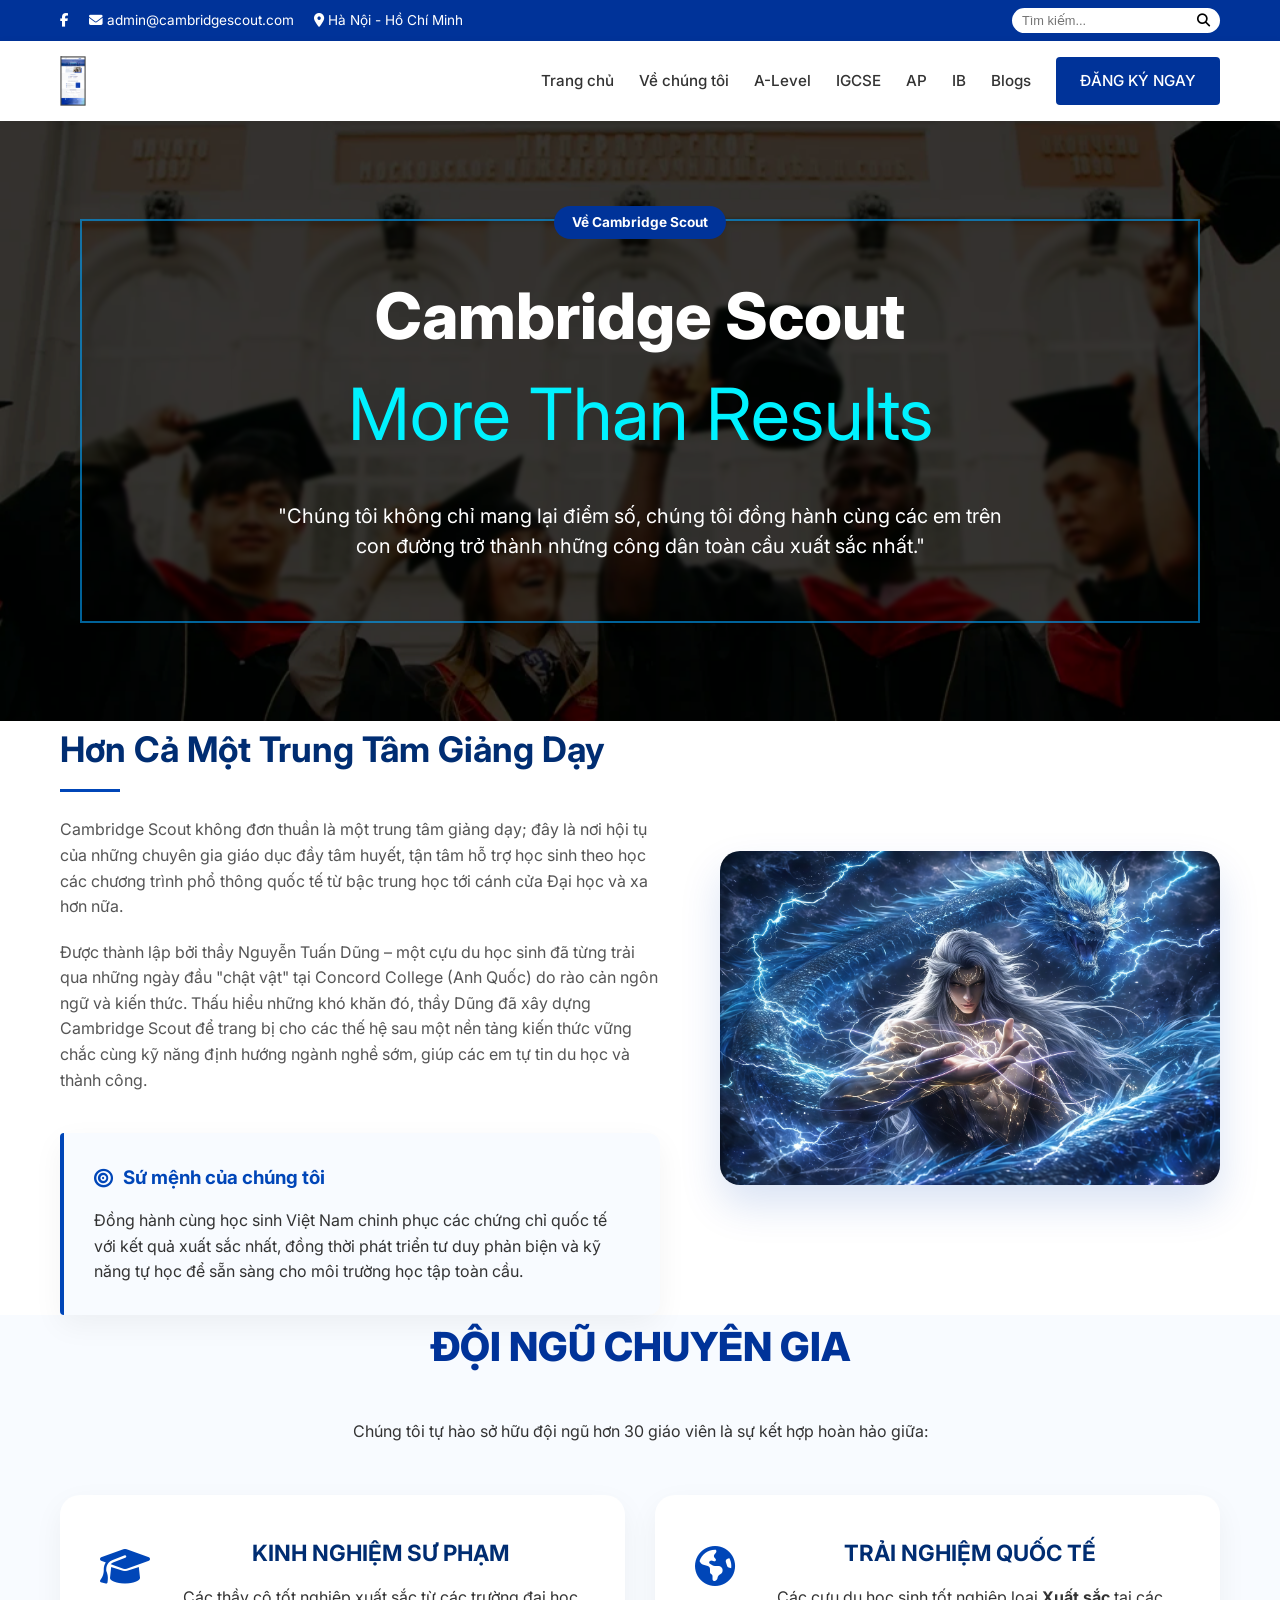
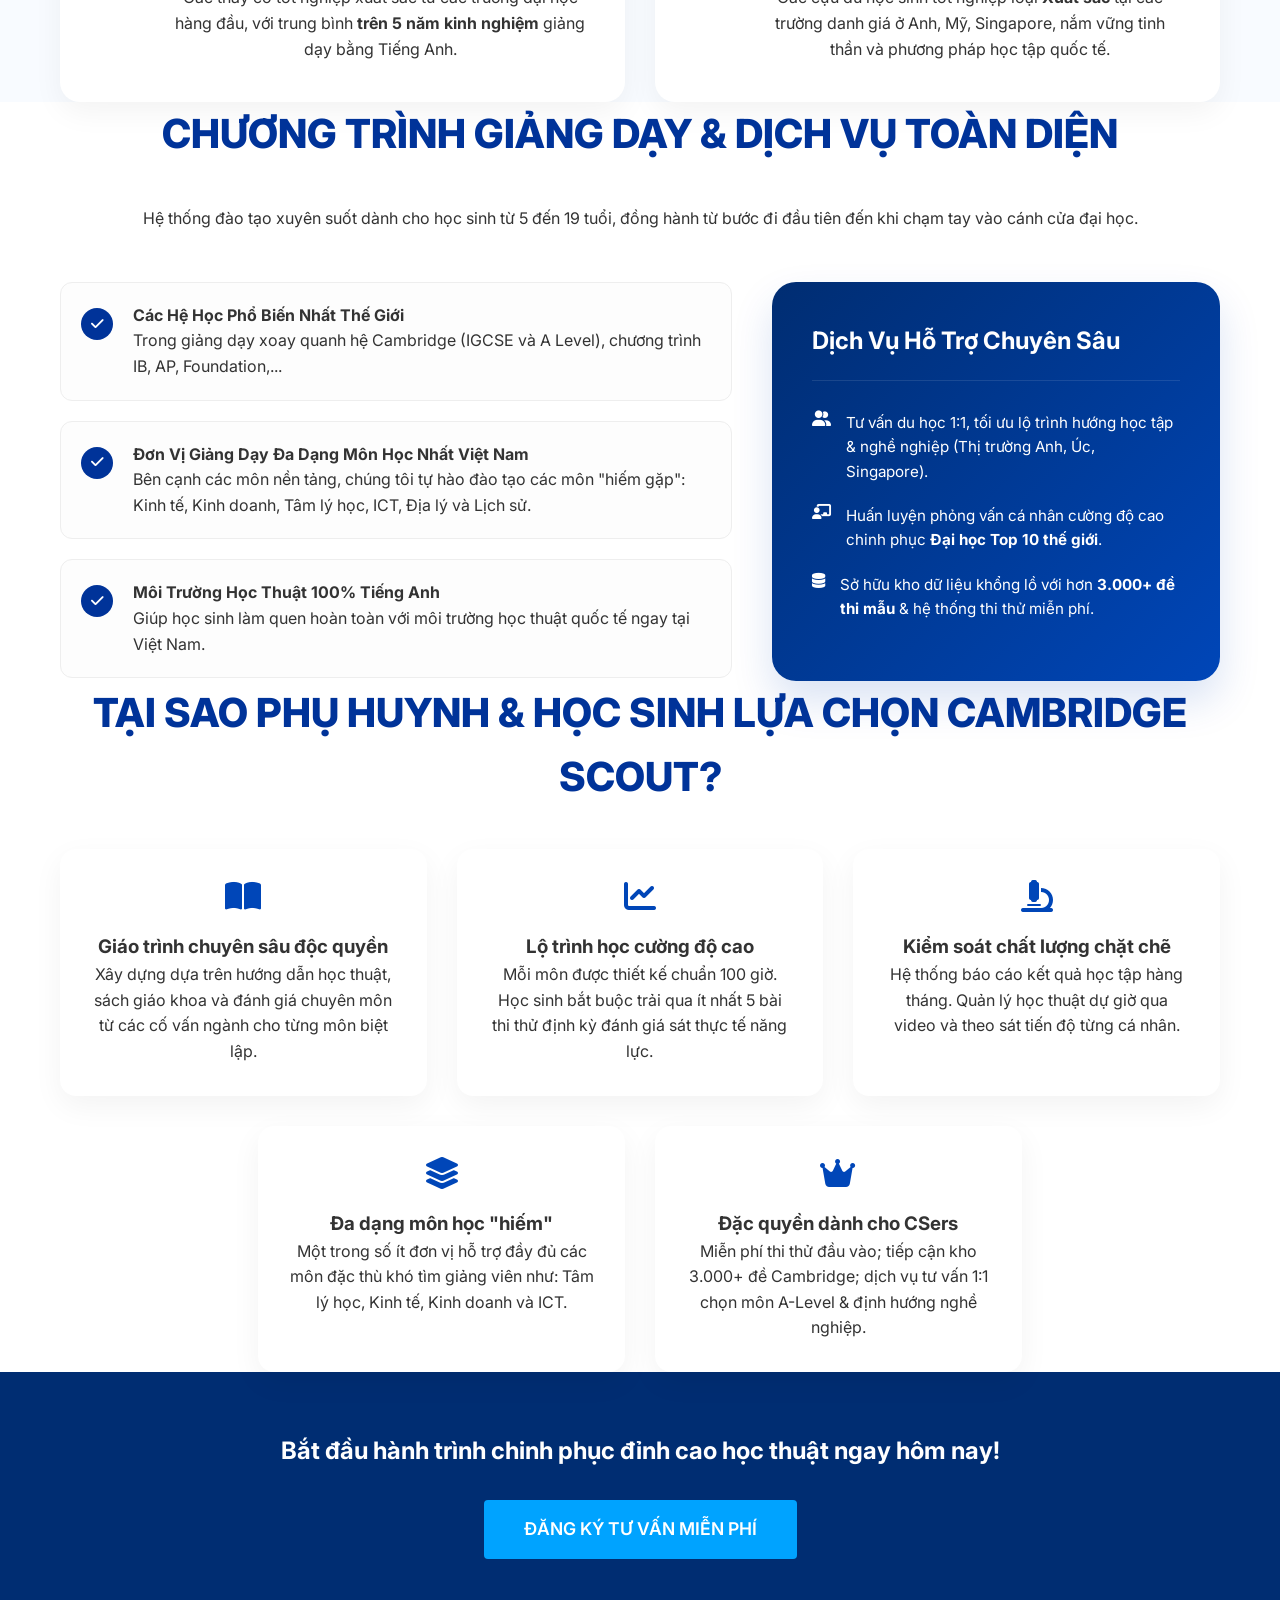
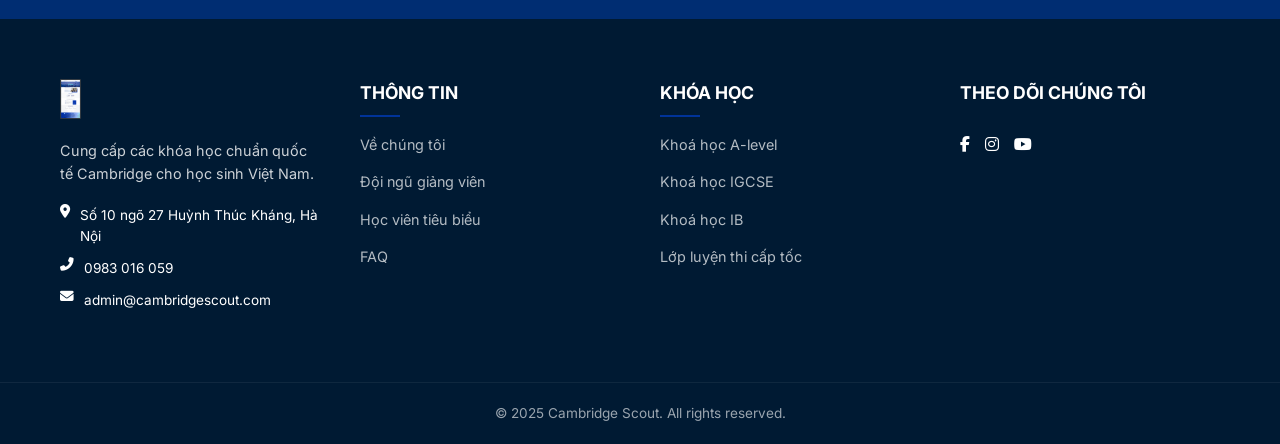
==== about.html @ cf39996e "first commit" ====
<!DOCTYPE html>
<html lang="vi">

<head>
    <meta charset="UTF-8">
    <meta name="viewport" content="width=device-width, initial-scale=1.0">
    <title>Về Cambridge Scout - More Than Results</title>
    <meta name="description"
        content="Khám phá sứ mệnh và đội ngũ chuyên gia tại Cambridge Scout - Trung tâm đào tạo chứng chỉ quốc tế hàng đầu.">
    <!-- Google Fonts: Inter -->
    <link rel="preconnect" href="https://fonts.googleapis.com">
    <link rel="preconnect" href="https://fonts.gstatic.com" crossorigin>
    <link href="https://fonts.googleapis.com/css2?family=Inter:wght@300;400;500;600;700;800&display=swap"
        rel="stylesheet">
    <!-- Font Awesome for Icons -->
    <link rel="stylesheet" href="https://cdnjs.cloudflare.com/ajax/libs/font-awesome/6.4.0/css/all.min.css">
    <!-- Base Styles (Consolidated) -->
    <link rel="stylesheet" href="style.css">
</head>

<body class="about-page">

    <!-- Header Section (Consistent with index.html) -->
    <header class="main-header">
        <div class="top-bar">
            <div class="container flex-between">
                <div class="top-info">
                    <a href="https://facebook.com" class="social-icon"><i class="fab fa-facebook-f"></i></a>
                    <a href="mailto:admin@cambridgescout.com" class="contact-info">
                        <i class="fas fa-envelope"></i> admin@cambridgescout.com
                    </a>
                    <span class="location">
                        <i class="fas fa-map-marker-alt"></i> Hà Nội - Hồ Chí Minh
                    </span>
                </div>
                <div class="top-search">
                    <input type="text" placeholder="Tìm kiếm...">
                    <button type="submit"><i class="fas fa-search"></i></button>
                </div>
            </div>
        </div>
        <nav class="navbar">
            <div class="container flex-between">
                <div class="logo">
                    <a href="index.html">
                        <img src="assets/images/Về Cambridge Scout.png" alt="Cambridge Scout Logo" class="brand-logo">
                    </a>
                </div>

                <div class="menu-toggle" id="mobile-menu">
                    <span class="bar"></span>
                    <span class="bar"></span>
                    <span class="bar"></span>
                </div>

                <ul class="nav-links">
                    <li><a href="index.html">Trang chủ</a></li>
                    <li><a href="ve-cambridge-scout.html" class="active">Về chúng tôi</a></li>
                    <li><a href="index.html#a-level">A-Level</a></li>
                    <li><a href="index.html#igcse">IGCSE</a></li>
                    <li><a href="index.html#ap">AP</a></li>
                    <li><a href="index.html#ib">IB</a></li>
                    <li><a href="index.html#blogs">Blogs</a></li>
                    <li class="btn-nav"><a href="#" class="btn-primary">ĐĂNG KÝ NGAY</a></li>
                </ul>
            </div>
        </nav>
    </header>

    <main>
        <!-- Hero Section -->
        <section class="about-hero">
            <div class="hero-inner">
                <div class="hero-content-box">
                    <span class="badge-vcs">Về Cambridge Scout</span>
                    <h1>Cambridge Scout</h1>
                    <span class="title-more">More Than Results</span>
                    <p class="hero-quote">"Chúng tôi không chỉ mang lại điểm số, chúng tôi đồng hành cùng các em trên
                        con đường trở thành những công dân toàn cầu xuất sắc nhất."</p>
                </div>
            </div>
        </section>

        <!-- Introduction Section -->
        <section class="intro-section">
            <div class="container">
                <div class="intro-grid">
                    <div class="intro-content">
                        <h2>Hơn Cả Một Trung Tâm Giảng Dạy</h2>
                        <div class="intro-text">
                            <p>Cambridge Scout không đơn thuần là một trung tâm giảng dạy; đây là nơi hội tụ của những
                                chuyên gia giáo dục đầy tâm huyết, tận tâm hỗ trợ học sinh theo học các chương trình phổ
                                thông quốc tế từ bậc trung học tới cánh cửa Đại học và xa hơn nữa.</p>
                            <p>Được thành lập bởi thầy Nguyễn Tuấn Dũng – một cựu du học sinh đã từng trải qua những
                                ngày đầu "chật vật" tại Concord College (Anh Quốc) do rào cản ngôn ngữ và kiến thức.
                                Thấu hiểu những khó khăn đó, thầy Dũng đã xây dựng Cambridge Scout để trang bị cho các
                                thế hệ sau một nền tảng kiến thức vững chắc cùng kỹ năng định hướng ngành nghề sớm, giúp
                                các em tự tin du học và thành công.</p>
                        </div>
                        <div class="mission-box">
                            <h3><i class="fas fa-bullseye"></i> Sứ mệnh của chúng tôi</h3>
                            <p>Đồng hành cùng học sinh Việt Nam chinh phục các chứng chỉ quốc tế với kết quả xuất sắc
                                nhất, đồng thời phát triển tư duy phản biện và kỹ năng tự học để sẵn sàng cho môi trường
                                học tập toàn cầu.</p>
                        </div>
                    </div>
                    <div class="intro-image">
                        <img src="assets/images/Vương Lâm new.jpg" alt="Học tập tại Cambridge Scout">
                    </div>
                </div>
            </div>
        </section>

        <!-- Expert Team Section -->
        <section class="expert-section">
            <div class="container text-center">
                <h2 class="section-title">Đội Ngũ Chuyên Gia</h2>
                <p>Chúng tôi tự hào sở hữu đội ngũ hơn 30 giáo viên là sự kết hợp hoàn hảo giữa:</p>

                <div class="expert-grid">
                    <div class="expert-card">
                        <div class="expert-icon"><i class="fas fa-graduation-cap"></i></div>
                        <div class="expert-info">
                            <h3>KINH NGHIỆM SƯ PHẠM</h3>
                            <p>Các thầy cô tốt nghiệp xuất sắc từ các trường đại học hàng đầu, với trung bình
                                <strong>trên 5 năm kinh nghiệm</strong> giảng dạy bằng Tiếng Anh.
                            </p>
                        </div>
                    </div>
                    <div class="expert-card">
                        <div class="expert-icon"><i class="fas fa-globe-americas"></i></div>
                        <div class="expert-info">
                            <h3>TRẢI NGHIỆM QUỐC TẾ</h3>
                            <p>Các cựu du học sinh tốt nghiệp loại <strong>Xuất sắc</strong> tại các trường danh giá ở
                                Anh, Mỹ, Singapore, nắm vững tinh thần và phương pháp học tập quốc tế.</p>
                        </div>
                    </div>
                </div>
            </div>
        </section>

        <!-- Curriculum Section -->
        <section class="curriculum-section">
            <div class="container">
                <h2 class="section-title">Chương Trình Giảng Dạy & Dịch Vụ Toàn Diện</h2>
                <p class="text-center" style="margin-bottom: 50px;">Hệ thống đào tạo xuyên suốt dành cho học sinh từ 5
                    đến 19 tuổi, đồng hành từ bước đi đầu tiên đến khi chạm tay vào cánh cửa đại học.</p>

                <div class="curriculum-grid">
                    <div class="service-list">
                        <div class="service-item">
                            <div class="check-icon"><i class="fas fa-check"></i></div>
                            <div class="service-text">
                                <strong>Các Hệ Học Phổ Biến Nhất Thế Giới</strong>
                                <p>Trong giảng dạy xoay quanh hệ Cambridge (IGCSE và A Level), chương trình IB, AP,
                                    Foundation,...</p>
                            </div>
                        </div>
                        <div class="service-item">
                            <div class="check-icon"><i class="fas fa-check"></i></div>
                            <div class="service-text">
                                <strong>Đơn Vị Giảng Dạy Đa Dạng Môn Học Nhất Việt Nam</strong>
                                <p>Bên cạnh các môn nền tảng, chúng tôi tự hào đào tạo các môn "hiếm gặp": Kinh tế, Kinh
                                    doanh, Tâm lý học, ICT, Địa lý và Lịch sử.</p>
                            </div>
                        </div>
                        <div class="service-item">
                            <div class="check-icon"><i class="fas fa-check"></i></div>
                            <div class="service-text">
                                <strong>Môi Trường Học Thuật 100% Tiếng Anh</strong>
                                <p>Giúp học sinh làm quen hoàn toàn với môi trường học thuật quốc tế ngay tại Việt Nam.
                                </p>
                            </div>
                        </div>
                    </div>

                    <div class="support-blue-card">
                        <h3>Dịch Vụ Hỗ Trợ Chuyên Sâu</h3>
                        <div class="support-bullet">
                            <i class="fas fa-user-friends"></i>
                            <p>Tư vấn du học 1:1, tối ưu lộ trình hướng học tập & nghề nghiệp (Thị trường Anh, Úc,
                                Singapore).</p>
                        </div>
                        <div class="support-bullet">
                            <i class="fas fa-chalkboard-teacher"></i>
                            <p>Huấn luyện phỏng vấn cá nhân cường độ cao chinh phục <strong>Đại học Top 10 thế
                                    giới</strong>.</p>
                        </div>
                        <div class="support-bullet">
                            <i class="fas fa-database"></i>
                            <p>Sở hữu kho dữ liệu khổng lồ với hơn <strong>3.000+ đề thi mẫu</strong> & hệ thống thi thử
                                miễn phí.</p>
                        </div>
                    </div>
                </div>
            </div>
        </section>

        <!-- Why Choose Us Section -->
        <section class="why-us-section" style="background: #fff;">
            <div class="container">
                <h2 class="section-title">Tại Sao Phụ Huynh & Học Sinh Lựa Chọn Cambridge Scout?</h2>

                <div class="why-container">
                    <div class="why-row why-row-1">
                        <div class="why-card">
                            <i class="fas fa-book-open"></i>
                            <h3>Giáo trình chuyên sâu độc quyền</h3>
                            <p>Xây dựng dựa trên hướng dẫn học thuật, sách giáo khoa và đánh giá chuyên môn từ các cố
                                vấn ngành cho từng môn biệt lập.</p>
                        </div>
                        <div class="why-card">
                            <i class="fas fa-chart-line"></i>
                            <h3>Lộ trình học cường độ cao</h3>
                            <p>Mỗi môn được thiết kế chuẩn 100 giờ. Học sinh bắt buộc trải qua ít nhất 5 bài thi thử
                                định kỳ đánh giá sát thực tế năng lực.</p>
                        </div>
                        <div class="why-card">
                            <i class="fas fa-microscope"></i>
                            <h3>Kiểm soát chất lượng chặt chẽ</h3>
                            <p>Hệ thống báo cáo kết quả học tập hàng tháng. Quản lý học thuật dự giờ qua video và theo
                                sát tiến độ từng cá nhân.</p>
                        </div>
                    </div>
                    <div class="why-row why-row-2">
                        <div class="why-card">
                            <i class="fas fa-layer-group"></i>
                            <h3>Đa dạng môn học "hiếm"</h3>
                            <p>Một trong số ít đơn vị hỗ trợ đầy đủ các môn đặc thù khó tìm giảng viên như: Tâm lý học,
                                Kinh tế, Kinh doanh và ICT.</p>
                        </div>
                        <div class="why-card">
                            <i class="fas fa-crown"></i>
                            <h3>Đặc quyền dành cho CSers</h3>
                            <p>Miễn phí thi thử đầu vào; tiếp cận kho 3.000+ đề Cambridge; dịch vụ tư vấn 1:1 chọn môn
                                A-Level & định hướng nghề nghiệp.</p>
                        </div>
                    </div>
                </div>
            </div>
        </section>

        <!-- CTA Section -->
        <section class="cta-section" style="background: var(--dark-navy); color: #fff; padding: 60px 0;">
            <div class="container text-center">
                <h2>Bắt đầu hành trình chinh phục đỉnh cao học thuật ngay hôm nay!</h2>
                <a href="#" class="btn-primary"
                    style="margin-top: 30px; padding: 15px 40px; font-size: 1.1rem; background: var(--accent-blue);">ĐĂNG
                    KÝ TƯ VẤN MIỄN PHÍ</a>
            </div>
        </section>

    </main>

    <!-- Footer (Consistent with index.html) -->
    <footer class="main-footer">
        <div class="container grid-4 footer-content">
            <div class="footer-brand">
                <img src="assets/images/Về Cambridge Scout.png" alt="Brand Logo" class="footer-logo">
                <p>Cung cấp các khóa học chuẩn quốc tế Cambridge cho học sinh Việt Nam.</p>
                <ul class="contact-list">
                    <li><i class="fas fa-map-marker-alt"></i> Số 10 ngõ 27 Huỳnh Thúc Kháng, Hà Nội</li>
                    <li><i class="fas fa-phone-alt"></i> 0983 016 059</li>
                    <li><i class="fas fa-envelope"></i> admin@cambridgescout.com</li>
                </ul>
            </div>
            <div class="footer-links">
                <h3>THÔNG TIN</h3>
                <ul>
                    <li><a href="ve-cambridge-scout.html">Về chúng tôi</a></li>
                    <li><a href="#">Đội ngũ giảng viên</a></li>
                    <li><a href="#">Học viên tiêu biểu</a></li>
                    <li><a href="#">FAQ</a></li>
                </ul>
            </div>
            <div class="footer-links">
                <h3>KHÓA HỌC</h3>
                <ul>
                    <li><a href="#">Khoá học A-level</a></li>
                    <li><a href="#">Khoá học IGCSE</a></li>
                    <li><a href="#">Khoá học IB</a></li>
                    <li><a href="#">Lớp luyện thi cấp tốc</a></li>
                </ul>
            </div>
            <div class="footer-social">
                <h3>THEO DÕI CHÚNG TÔI</h3>
                <div class="social-links">
                    <a href="#"><i class="fab fa-facebook-f"></i></a>
                    <a href="#"><i class="fab fa-instagram"></i></a>
                    <a href="#"><i class="fab fa-youtube"></i></a>
                </div>
            </div>
        </div>
        <div class="footer-bottom text-center">
            <p>&copy; 2025 Cambridge Scout. All rights reserved.</p>
        </div>
    </footer>

    <script src="script.js"></script>
</body>

</html>
---- style.css ----
/* CSS Variables */
:root {
    --primary-navy: #003399;
    --secondary-blue: #0056b3;
    --accent-blue: #00a3ff;
    --dark-navy: #002d72;
    --light-blue: #eef5ff;
    --bg-light: #f8fbff;
    --white: #ffffff;
    --text-dark: #333333;
    --text-main: #333333;
    --text-muted: #666666;
    --border-color: #dddddd;
    --transition-speed: 0.3s;
    --container-width: 1200px;
    --shadow-soft: 0 10px 30px rgba(0, 0, 0, 0.05);
    --shadow-strong: 0 20px 40px rgba(0, 70, 184, 0.15);
    --primary-blue: #0046b8;
}

/* Global Reset */
* {
    margin: 0;
    padding: 0;
    box-sizing: border-box;
}

body {
    font-family: 'Inter', sans-serif;
    color: var(--text-dark);
    line-height: 1.6;
    overflow-x: hidden;
}

img {
    max-width: 100%;
    display: block;
    object-fit: cover;
}

a {
    text-decoration: none;
    color: inherit;
    transition: color var(--transition-speed);
}

ul {
    list-style: none;
}

.container {
    max-width: var(--container-width);
    margin: 0 auto;
    padding: 0 20px;
}

.flex-between {
    display: flex;
    justify-content: space-between;
    align-items: center;
}

.text-center {
    text-align: center;
}

.section-padding {
    padding: 80px 0;
}

.section-title {
    font-size: 2.5rem;
    font-weight: 800;
    color: var(--primary-navy);
    margin-bottom: 40px;
    text-align: center;
    text-transform: uppercase;
}

/* Buttons */
.btn-primary {
    background: var(--primary-navy);
    color: var(--white);
    padding: 12px 24px;
    border-radius: 4px;
    font-weight: 600;
    display: inline-block;
    transition: background var(--transition-speed), transform 0.2s;
}

.btn-primary:hover {
    background: var(--secondary-blue);
    transform: translateY(-2px);
}

.btn-outline {
    border: 2px solid var(--primary-navy);
    color: var(--primary-navy);
    padding: 10px 20px;
    border-radius: 4px;
    font-weight: 600;
    display: inline-block;
    transition: all var(--transition-speed);
}

.btn-outline:hover {
    background: var(--primary-navy);
    color: var(--white);
}

/* Header & Nav */
.top-bar {
    background: var(--primary-navy);
    color: var(--white);
    padding: 8px 0;
    font-size: 0.85rem;
}

.top-info {
    display: flex;
    gap: 20px;
    align-items: center;
}

.top-info img {
    margin-right: 5px;
}

.top-search {
    position: relative;
    display: flex;
    align-items: center;
}

.top-search input {
    padding: 5px 30px 5px 10px;
    border-radius: 15px;
    border: none;
    font-size: 0.8rem;
}

.top-search button {
    position: absolute;
    right: 10px;
    background: none;
    border: none;
    cursor: pointer;
}

.navbar {
    padding: 15px 0;
    background: var(--white);
    box-shadow: 0 2px 10px rgba(0, 0, 0, 0.05);
    position: sticky;
    top: 0;
    z-index: 1000;
}

.brand-logo {
    height: 50px;
    width: auto;
}

.nav-links {
    display: flex;
    gap: 25px;
    align-items: center;
}

.nav-links a {
    font-weight: 500;
    font-size: 0.95rem;
}

.nav-links a:hover {
    color: var(--primary-navy);
}

/* Mobile Menu Toggle */
.menu-toggle {
    display: none;
    cursor: pointer;
}

.bar {
    display: block;
    width: 25px;
    height: 3px;
    margin: 5px auto;
    transition: all 0.3s ease-in-out;
    background: var(--primary-navy);
}

/* Hero Section */
.hero-section {
    position: relative;
    background: #f0f0f0;
}

.hero-full-img {
    width: 100%;
    height: auto;
    max-height: 600px;
    object-position: center;
}

/* Stats Section */
.stats-section {
    background: var(--white);
    padding: 40px 0;
    box-shadow: 0 4px 20px rgba(0, 0, 0, 0.05);
}

.grid-6 {
    display: grid;
    grid-template-columns: repeat(6, 1fr);
    gap: 20px;
    text-align: center;
}

.stat-item h3 {
    font-size: 2rem;
    color: var(--primary-navy);
    font-weight: 800;
}

.stat-item p {
    font-size: 0.85rem;
    color: var(--text-muted);
}

/* Course Cards */
.grid-5 {
    display: grid;
    grid-template-columns: repeat(5, 1fr);
    gap: 20px;
}

.course-card {
    border-radius: 12px;
    overflow: hidden;
    transition: transform var(--transition-speed);
}

.course-card:hover {
    transform: scale(1.05);
}

/* Support Banner */
.support-banner {
    background: linear-gradient(135deg, var(--primary-navy), var(--secondary-blue));
    color: var(--white);
    padding: 60px 0;
}

.support-banner h2 {
    font-size: 1.8rem;
    margin-bottom: 40px;
    line-height: 1.4;
}

.grid-3 {
    display: grid;
    grid-template-columns: repeat(3, 1fr);
    gap: 30px;
}

.support-card {
    background: rgba(255, 255, 255, 0.1);
    padding: 30px;
    border-radius: 12px;
    backdrop-filter: blur(10px);
    border: 1px solid rgba(255, 255, 255, 0.2);
}

.support-card h3 {
    margin-bottom: 20px;
    font-size: 1.4rem;
}

.support-card .btn-outline {
    border-color: var(--white);
    color: var(--white);
    margin-top: 20px;
}

.support-card .btn-outline:hover {
    background: var(--white);
    color: var(--primary-navy);
}

/* Teachers & Success Stories Grid (Carousel Simulation) */
.grid-carousel {
    display: grid;
    grid-template-columns: repeat(auto-fill, minmax(250px, 1fr));
    gap: 20px;
}

.teacher-item img,
.success-item img {
    border-radius: 15px;
    width: 100%;
}

/* Contact Section */
.contact-section {
    background: url('assets/images/Background.png') center/cover;
    padding: 80px 0;
    position: relative;
}

.flex-contact {
    display: flex;
    justify-content: space-between;
    align-items: center;
    gap: 50px;
}

.contact-text {
    flex: 1;
    color: var(--white);
}

.contact-text h2 {
    font-size: 3rem;
    font-weight: 800;
    line-height: 1.1;
    margin-bottom: 20px;
}

.contact-form-container {
    flex: 1;
    max-width: 500px;
    background: var(--white);
    padding: 40px;
    border-radius: 15px;
    box-shadow: 0 10px 30px rgba(0, 0, 0, 0.1);
}

.form-group {
    margin-bottom: 15px;
}

.form-group label {
    display: block;
    font-weight: 600;
    margin-bottom: 5px;
    font-size: 0.9rem;
}

.form-group input,
.form-group textarea {
    width: 100%;
    padding: 10px;
    border: 1px solid var(--border-color);
    border-radius: 4px;
    font-family: inherit;
}

.btn-submit {
    width: 100%;
    padding: 15px;
    background: var(--primary-navy);
    color: var(--white);
    border: none;
    border-radius: 4px;
    font-weight: 700;
    cursor: pointer;
    transition: background var(--transition-speed);
}

.btn-submit:hover {
    background: var(--secondary-blue);
}

/* Footer */
.main-footer {
    background: #001a33;
    color: var(--white);
    padding: 60px 0 20px;
}

.grid-4 {
    display: grid;
    grid-template-columns: repeat(4, 1fr);
    gap: 40px;
}

.footer-logo {
    height: 40px;
    margin-bottom: 20px;
}

.footer-brand p {
    font-size: 0.9rem;
    margin-bottom: 20px;
    opacity: 0.8;
}

.contact-list li {
    font-size: 0.85rem;
    margin-bottom: 10px;
    display: flex;
    align-items: flex-start;
    gap: 10px;
}

.footer-links h3,
.footer-social h3 {
    font-size: 1.1rem;
    margin-bottom: 25px;
    position: relative;
}

.footer-links h3::after {
    content: '';
    position: absolute;
    bottom: -10px;
    left: 0;
    width: 40px;
    height: 2px;
    background: var(--primary-navy);
}

.footer-links li {
    margin-bottom: 12px;
}

.footer-links a {
    font-size: 0.9rem;
    opacity: 0.7;
}

.footer-links a:hover {
    opacity: 1;
    color: var(--secondary-blue);
}

.social-links {
    display: flex;
    gap: 15px;
}

.footer-bottom {
    margin-top: 60px;
    padding-top: 20px;
    border-top: 1px solid rgba(255, 255, 255, 0.1);
    font-size: 0.85rem;
    opacity: 0.6;
}

/* RESPONSIVE RULES */

/* Tablet (< 992px) */
@media (max-width: 991px) {
    .container {
        padding: 0 30px;
    }

    .grid-6 {
        grid-template-columns: repeat(3, 1fr);
    }

    .grid-5 {
        grid-template-columns: repeat(2, 1fr);
    }

    .grid-4 {
        grid-template-columns: repeat(2, 1fr);
    }

    .grid-3 {
        grid-template-columns: repeat(2, 1fr);
    }
}

/* Mobile (< 768px) */
@media (max-width: 767px) {
    .section-padding {
        padding: 50px 0;
    }

    .section-title {
        font-size: 2rem;
        /* reduced roughly 20% from 2.5rem */
    }

    .navbar .container {
        position: relative;
    }

    .nav-links {
        position: absolute;
        top: 100%;
        left: -100%;
        width: 100%;
        background: var(--white);
        flex-direction: column;
        gap: 20px;
        padding: 30px;
        transition: left 0.3s ease-in-out;
        box-shadow: 0 10px 10px rgba(0, 0, 0, 0.1);
        text-align: center;
    }

    .nav-links.active {
        left: 0;
    }

    .menu-toggle {
        display: block;
    }

    .menu-toggle.active .bar:nth-child(2) {
        opacity: 0;
    }

    .menu-toggle.active .bar:nth-child(1) {
        transform: translateY(8px) rotate(45deg);
    }

    .menu-toggle.active .bar:nth-child(3) {
        transform: translateY(-8px) rotate(-45deg);
    }

    .grid-6,
    .grid-5,
    .grid-4,
    .grid-3,
    .grid-carousel {
        grid-template-columns: 1fr;
    }

    .flex-contact {
        flex-direction: column;
        text-align: center;
    }

    .contact-text h2 {
        font-size: 2.4rem;
        /* reduced 20% */
    }

    .btn-primary,
    .btn-outline,
    .btn-submit {
        display: block;
        width: 100%;
        text-align: center;
    }

    .top-info span {
        display: none;
        /* Hide location on very small mobile for space */
    }
}

/* Hero Section Rebuild */
.about-hero {
    position: relative;
    height: 600px;
    display: flex;
    align-items: center;
    justify-content: center;
    text-align: center;
    color: var(--white);
    background: url('assets/images/Background.png') center/cover no-repeat;
    /* Fallback */
}

/* We will use Về Cambridge Scout as the background but with better overlay */
.about-hero::before {
    content: '';
    position: absolute;
    top: 0;
    left: 0;
    width: 100%;
    height: 100%;
    background: url('assets/images/Background.png') center/cover;
    filter: brightness(0.6) saturate(1.2);
    z-index: 0;
}

.hero-inner {
    position: relative;
    z-index: 2;
    max-width: 1200px;
    padding: 0 40px;
    width: 100%;
}

.hero-content-box {
    border: 2px solid rgba(0, 163, 255, 0.6);
    padding: 60px 40px;
    position: relative;
    backdrop-filter: blur(2px);
}

.badge-vcs {
    background: #003399;
    padding: 6px 18px;
    border-radius: 20px;
    font-size: 0.85rem;
    font-weight: 700;
    text-transform: none;
    margin-bottom: 25px;
    display: inline-block;
    position: absolute;
    top: -15px;
    left: 50%;
    transform: translateX(-50%);
    color: #fff;
}

.hero-inner h1 {
    font-size: 4rem;
    font-weight: 800;
    line-height: 1.1;
    margin-bottom: 5px;
    text-transform: none;
}

.title-more {
    font-size: 4.5rem;
    color: #00f2ff;
    /* Neon Cyan */
    text-transform: none;
    display: block;
    margin-bottom: 30px;
}

.hero-quote {
    font-size: 1.25rem;
    max-width: 750px;
    margin: 0 auto;
    line-height: 1.5;
}

/* Intro Section */
.intro-section {
    background: var(--white);
}

.intro-grid {
    display: grid;
    grid-template-columns: 1.2fr 1fr;
    gap: 60px;
    align-items: center;
}

.intro-content h2 {
    font-size: 2.2rem;
    color: var(--dark-navy);
    margin-bottom: 25px;
    position: relative;
    padding-bottom: 15px;
}

.intro-content h2::after {
    content: '';
    position: absolute;
    bottom: 0;
    left: 0;
    width: 60px;
    height: 3px;
    background: var(--primary-blue);
}

.intro-text p {
    margin-bottom: 20px;
    color: #555;
}

.mission-box {
    background: var(--bg-light);
    border-left: 4px solid var(--primary-blue);
    padding: 30px;
    margin-top: 40px;
    border-radius: 4px 12px 12px 4px;
    box-shadow: var(--shadow-soft);
}

.mission-box h3 {
    display: flex;
    align-items: center;
    gap: 10px;
    color: var(--primary-blue);
    margin-bottom: 15px;
}

.intro-image {
    position: relative;
}

.intro-image img {
    border-radius: 20px;
    box-shadow: var(--shadow-strong);
    width: 100%;
}

.intro-image::after {
    content: '';
    position: absolute;
    bottom: -20px;
    right: -20px;
    width: 60%;
    height: 60%;
    background: var(--primary-blue);
    z-index: -1;
    border-radius: 20px;
    opacity: 0.1;
}

/* Expert Cards */
.expert-section {
    background: var(--bg-light);
}

.expert-grid {
    display: grid;
    grid-template-columns: 1fr 1fr;
    gap: 30px;
    margin-top: 50px;
}

.expert-card {
    background: var(--white);
    padding: 40px;
    border-radius: 20px;
    box-shadow: var(--shadow-soft);
    display: flex;
    gap: 25px;
    transition: transform 0.3s ease;
}

.expert-card:hover {
    transform: translateY(-10px);
}

.expert-icon {
    font-size: 2.5rem;
    color: var(--primary-blue);
}

.expert-info h3 {
    font-size: 1.4rem;
    color: var(--dark-navy);
    margin-bottom: 15px;
}

/* Curriculum Section */
.curriculum-grid {
    display: grid;
    grid-template-columns: 1.5fr 1fr;
    gap: 40px;
}

.service-list {
    display: flex;
    flex-direction: column;
    gap: 20px;
}

.service-item {
    display: flex;
    gap: 20px;
    background: #fdfdfd;
    padding: 20px;
    border-radius: 12px;
    border: 1px solid #eee;
    transition: all 0.3s ease;
}

.service-item:hover {
    background: var(--white);
    box-shadow: var(--shadow-soft);
    border-color: var(--primary-blue);
}

.check-icon {
    width: 32px;
    height: 32px;
    background: var(--primary-navy);
    color: var(--white);
    border-radius: 50%;
    display: flex;
    align-items: center;
    justify-content: center;
    flex-shrink: 0;
    font-size: 0.9rem;
    margin-top: 5px;
}

.support-blue-card {
    background: linear-gradient(135deg, var(--dark-navy), var(--primary-blue));
    color: var(--white);
    padding: 40px;
    border-radius: 24px;
    box-shadow: var(--shadow-strong);
}

.support-blue-card h3 {
    margin-bottom: 30px;
    font-size: 1.5rem;
    border-bottom: 1px solid rgba(255, 255, 255, 0.1);
    padding-bottom: 20px;
}

.support-bullet {
    display: flex;
    gap: 15px;
    margin-bottom: 20px;
    font-size: 0.95rem;
}

/* Why Choose Us Grid */
.why-grid {
    display: grid;
    grid-template-columns: repeat(3, 1fr);
    gap: 30px;
}

.why-card {
    background: var(--white);
    padding: 30px;
    border-radius: 16px;
    box-shadow: var(--shadow-soft);
    text-align: center;
    transition: border 0.3s;
    border: 1px solid transparent;
}

.why-card:hover {
    border-color: var(--accent-blue);
}

.why-card i {
    font-size: 2rem;
    color: var(--primary-blue);
    margin-bottom: 20px;
    display: block;
}

.why-card.wide {
    grid-column: span 1.5;
    /* Centering helper */
}

/* Helper for 3+2 grid */
.why-container {
    display: flex;
    flex-direction: column;
    gap: 30px;
}

.why-row {
    display: grid;
    gap: 30px;
}

.why-row-1 {
    grid-template-columns: repeat(3, 1fr);
}

.why-row-2 {
    display: flex;
    justify-content: center;
    gap: 30px;
}

.why-row-2 .why-card {
    flex: 0 1 calc(33.333% - 20px);
}

/* Animations */
@keyframes fadeInDown {
    from {
        opacity: 0;
        transform: translateY(-20px);
    }

    to {
        opacity: 1;
        transform: translateY(0);
    }
}

/* Mobile Adjustments */
@media (max-width: 900px) {

    .intro-grid,
    .expert-grid,
    .curriculum-grid,
    .why-row-1,
    .why-row-2 {
        grid-template-columns: 1fr !important;
        max-width: 100% !important;
    }

    .hero-inner h1 {
        font-size: 2.5rem;
    }
}
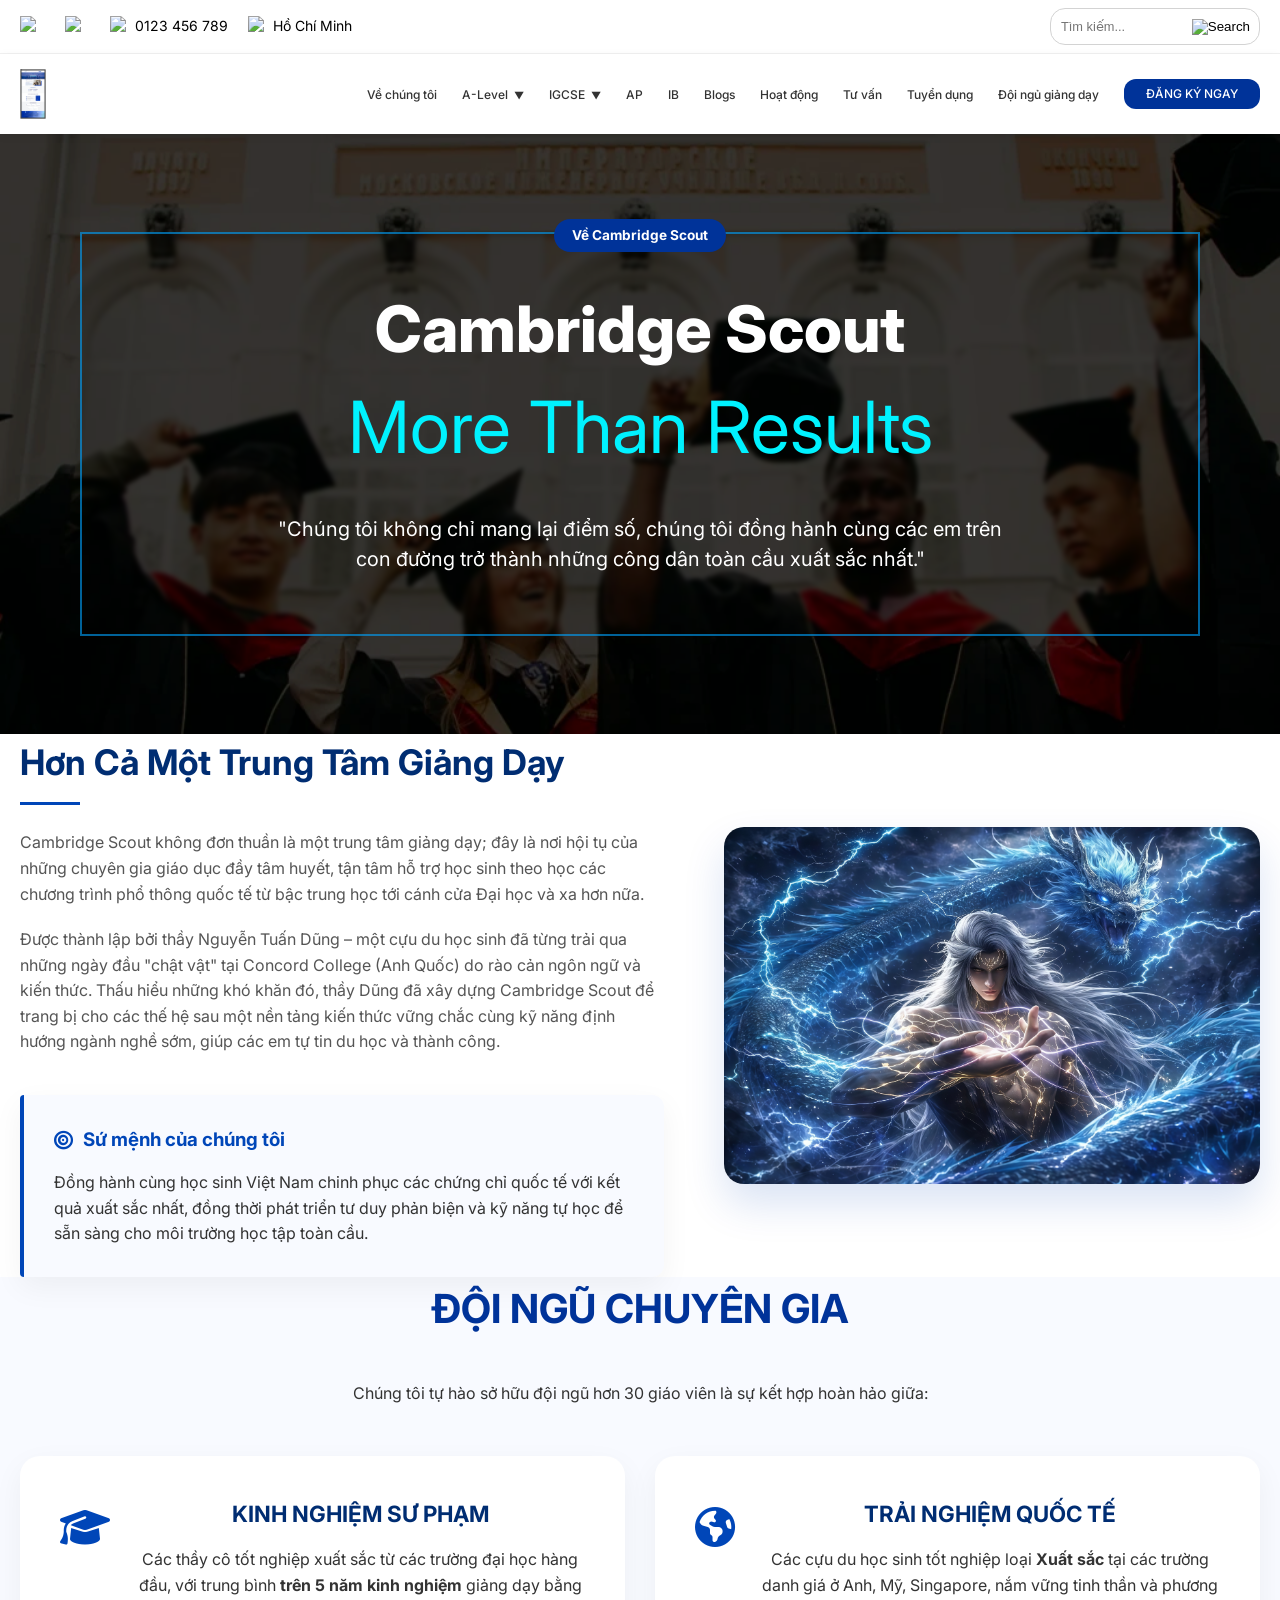
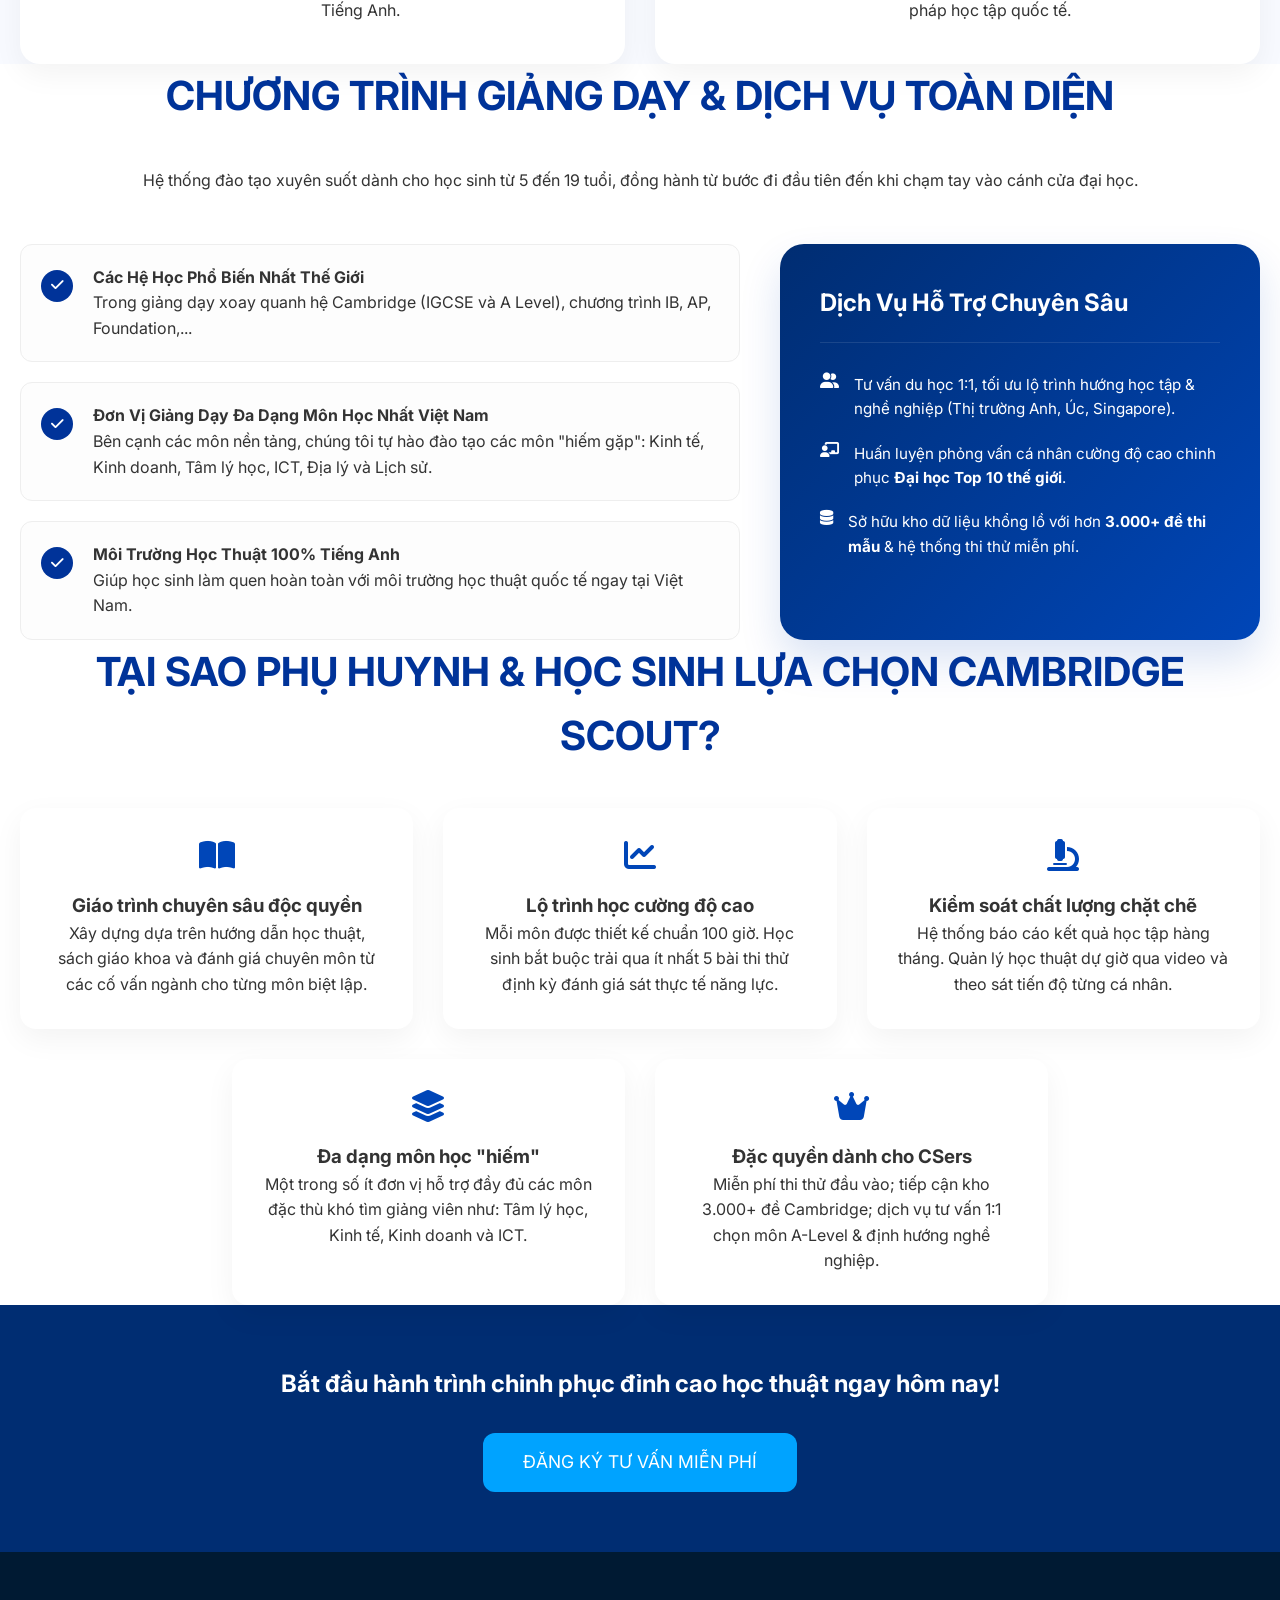
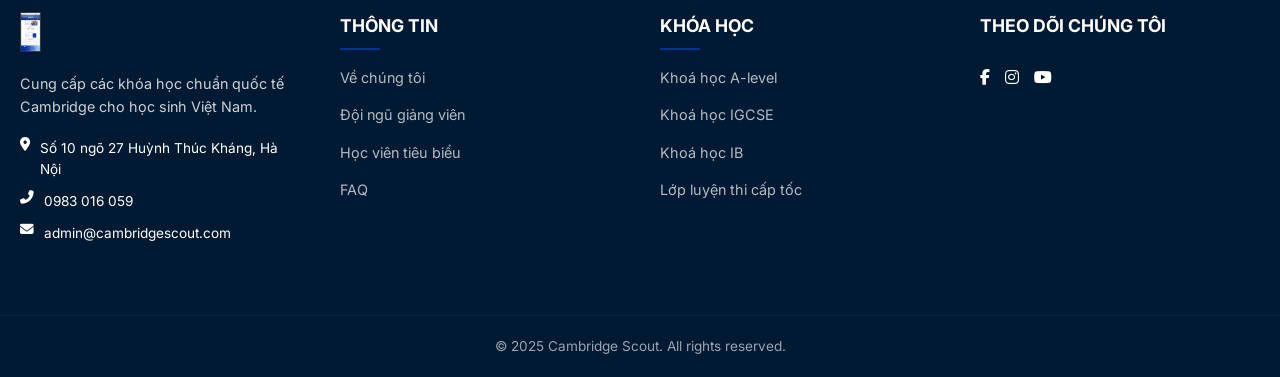
==== commit 2dd54062: "update" ====
--- a/about.html
+++ b/about.html
@@ -25,24 +25,41 @@
         <div class="top-bar">
             <div class="container flex-between">
                 <div class="top-info">
-                    <a href="https://facebook.com" class="social-icon"><i class="fab fa-facebook-f"></i></a>
+
+                    <!-- Facebook -->
+                    <a href="https://facebook.com" class="social-icon">
+                        <img src="./assets/svg/SVG.svg" alt="Facebook" width="20" height="20">
+                    </a>
+
+                    <!-- Email -->
                     <a href="mailto:admin@cambridgescout.com" class="contact-info">
-                        <i class="fas fa-envelope"></i> admin@cambridgescout.com
+                        <img src="./assets/svg/SVG_3.svg" alt="Email" width="20" height="20">
                     </a>
+
+                    <!-- Phone -->
+                    <span class="phone">
+                        <img src="./assets/svg/SVG_2.svg" alt="Phone" width="20" height="20">
+                        0123 456 789
+                    </span>
+
+                    <!-- Address -->
                     <span class="location">
-                        <i class="fas fa-map-marker-alt"></i> Hà Nội - Hồ Chí Minh
+                        <img src="./assets/svg/SVG_1.svg" alt="Location" width="20" height="20">
+                        Hồ Chí Minh
                     </span>
+
                 </div>
                 <div class="top-search">
                     <input type="text" placeholder="Tìm kiếm...">
-                    <button type="submit"><i class="fas fa-search"></i></button>
+                    <button type="submit"><img src="https://img.icons8.com/ios-filled/16/333333/search--v1.png"
+                            alt="Search"></button>
                 </div>
             </div>
         </div>
         <nav class="navbar">
             <div class="container flex-between">
                 <div class="logo">
-                    <a href="index.html">
+                    <a href="#">
                         <img src="assets/images/Về Cambridge Scout.png" alt="Cambridge Scout Logo" class="brand-logo">
                     </a>
                 </div>
@@ -54,14 +71,36 @@
                 </div>
 
                 <ul class="nav-links">
-                    <li><a href="index.html">Trang chủ</a></li>
-                    <li><a href="ve-cambridge-scout.html" class="active">Về chúng tôi</a></li>
-                    <li><a href="index.html#a-level">A-Level</a></li>
-                    <li><a href="index.html#igcse">IGCSE</a></li>
-                    <li><a href="index.html#ap">AP</a></li>
-                    <li><a href="index.html#ib">IB</a></li>
-                    <li><a href="index.html#blogs">Blogs</a></li>
-                    <li class="btn-nav"><a href="#" class="btn-primary">ĐĂNG KÝ NGAY</a></li>
+                    <li><a href="ve-cambridge-scout.html">Về chúng tôi</a></li>
+
+                    <li class="has-dropdown">
+                        <a href="#a-level">A-Level</a>
+                        <ul class="dropdown">
+                            <li><a href="#">Toán A-Level</a></li>
+                            <li><a href="#">Lý A-Level</a></li>
+                            <li><a href="#">Hóa A-Level</a></li>
+                        </ul>
+                    </li>
+
+                    <li class="has-dropdown">
+                        <a href="#igcse">IGCSE</a>
+                        <ul class="dropdown">
+                            <li><a href="#">Toán IGCSE</a></li>
+                            <li><a href="#">Khoa học</a></li>
+                        </ul>
+                    </li>
+
+                    <li><a href="#ap">AP</a></li>
+                    <li><a href="#ib">IB</a></li>
+                    <li><a href="#blogs">Blogs</a></li>
+                    <li><a href="#hoat-dong">Hoạt động</a></li>
+                    <li><a href="#tu-van">Tư vấn</a></li>
+                    <li><a href="#tuyen-dung">Tuyển dụng</a></li>
+                    <li><a href="#tu-van">Đội ngủ giảng dạy</a></li>
+
+                    <li class="btn-nav">
+                        <a href="#" class="btn-primary">ĐĂNG KÝ NGAY</a>
+                    </li>
                 </ul>
             </div>
         </nav>
--- a/style.css
+++ b/style.css
@@ -5,14 +5,14 @@
     --accent-blue: #00a3ff;
     --dark-navy: #002d72;
     --light-blue: #eef5ff;
-    --bg-light: #f8fbff;
+    --bg-light: #f8faff;
     --white: #ffffff;
     --text-dark: #333333;
     --text-main: #333333;
     --text-muted: #666666;
     --border-color: #dddddd;
     --transition-speed: 0.3s;
-    --container-width: 1200px;
+    --container-width: 1440px;
     --shadow-soft: 0 10px 30px rgba(0, 0, 0, 0.05);
     --shadow-strong: 0 20px 40px rgba(0, 70, 184, 0.15);
     --primary-blue: #0046b8;
@@ -77,13 +77,24 @@
     text-transform: uppercase;
 }
 
+.top-info img {
+    margin-right: 5px;
+}
+
+.top-info span,
+.top-info a {
+    display: flex;
+    align-items: center;
+    color: #000000;
+    font-size: 14px;
+}
+
 /* Buttons */
 .btn-primary {
     background: var(--primary-navy);
     color: var(--white);
-    padding: 12px 24px;
-    border-radius: 4px;
-    font-weight: 600;
+    padding: 5px 22px;
+    border-radius: 12px;
     display: inline-block;
     transition: background var(--transition-speed), transform 0.2s;
 }
@@ -110,10 +121,10 @@
 
 /* Header & Nav */
 .top-bar {
-    background: var(--primary-navy);
     color: var(--white);
     padding: 8px 0;
     font-size: 0.85rem;
+    border-bottom: 1px solid #f1f1f1
 }
 
 .top-info {
@@ -133,9 +144,9 @@
 }
 
 .top-search input {
-    padding: 5px 30px 5px 10px;
+    padding: 10px 30px 10px 10px;
     border-radius: 15px;
-    border: none;
+    border: 1px solid #d3d3d3;
     font-size: 0.8rem;
 }
 
@@ -150,7 +161,7 @@
 .navbar {
     padding: 15px 0;
     background: var(--white);
-    box-shadow: 0 2px 10px rgba(0, 0, 0, 0.05);
+    /* box-shadow: 0 2px 10px rgba(0, 0, 0, 0.05); */
     position: sticky;
     top: 0;
     z-index: 1000;
@@ -169,12 +180,64 @@
 
 .nav-links a {
     font-weight: 500;
-    font-size: 0.95rem;
+    font-size: 0.75rem;
 }
 
 .nav-links a:hover {
     color: var(--primary-navy);
 }
+
+.nav-links li {
+    position: relative;
+}
+
+/* Ẩn menu con */
+.dropdown {
+    position: absolute;
+    top: 100%;
+    left: 0;
+    background: #fff;
+    min-width: 180px;
+    display: none;
+    flex-direction: column;
+    box-shadow: 0 5px 15px rgba(0, 0, 0, 0.1);
+    padding: 10px 0;
+}
+
+/* style item con */
+.dropdown li a {
+    padding: 10px 15px;
+    display: block;
+    color: #333;
+}
+
+/* hover hiện menu */
+.has-dropdown:hover .dropdown {
+    display: block;
+}
+
+/* hover item */
+.dropdown li a:hover {
+    background: #f5f5f5;
+}
+
+.has-dropdown>a {
+    position: relative;
+}
+
+/* mũi tên */
+.has-dropdown>a::after {
+    content: "▼";
+    font-size: 10px;
+    margin-left: 6px;
+    transition: transform 0.3s ease;
+}
+
+/* khi mở */
+.has-dropdown.open>a::after {
+    transform: rotate(180deg);
+}
+
 
 /* Mobile Menu Toggle */
 .menu-toggle {
@@ -194,7 +257,7 @@
 /* Hero Section */
 .hero-section {
     position: relative;
-    background: #f0f0f0;
+    /* background: #f0f0f0; */
 }
 
 .hero-full-img {
@@ -205,10 +268,9 @@
 }
 
 /* Stats Section */
-.stats-section {
+/* .stats-section {
     background: var(--white);
     padding: 40px 0;
-    box-shadow: 0 4px 20px rgba(0, 0, 0, 0.05);
 }
 
 .grid-6 {
@@ -227,9 +289,13 @@
 .stat-item p {
     font-size: 0.85rem;
     color: var(--text-muted);
-}
+} */
 
 /* Course Cards */
+.featured-courses {
+    background: var(--bg-light);
+}
+
 .grid-5 {
     display: grid;
     grid-template-columns: repeat(5, 1fr);
@@ -237,59 +303,243 @@
 }
 
 .course-card {
+    /* border-radius: 12px;
+    overflow: hidden;
+    transition: transform var(--transition-speed); */
+    position: relative;
+    aspect-ratio: 260 / 386;
+    /* giữ tỷ lệ */
+    border-radius: 20px;
+    overflow: hidden;
+}
+
+/* .course-card:hover {
+    transform: scale(1.05);
+} */
+/* nền */
+.card-bg {
+    position: absolute;
+    inset: 0;
+    width: 100%;
+    height: 100%;
+    object-fit: cover;
+    z-index: 1;
+}
+
+/* ảnh */
+.card-img {
+    position: absolute;
+    bottom: 0;
+    left: 0;
+    width: 64%;
+    opacity: 0.4;
+    z-index: 2;
+}
+
+/* text */
+.card-content {
+    position: relative;
+    z-index: 2;
+    padding: 20px;
+    height: 100%;
+}
+
+.card-title-big {
+    font-weight: bold;
+    font-size: 5.5rem;
+    margin-top: -18px;
+    margin-bottom: -20px;
+}
+
+.card-content h4 {
+    font-size: 12px;
+}
+
+.card-content h2 {
+    font-size: 18px;
+    font-weight: bold;
+}
+
+/* nút */
+.card-btn {
+    position: absolute;
+    bottom: 6px;
+    right: 5px;
+    background: #5eead4;
+    width: 65px;
+    height: 65px;
     border-radius: 12px;
-    overflow: hidden;
-    transition: transform var(--transition-speed);
-}
-
-.course-card:hover {
+    display: flex;
+    align-items: center;
+    justify-content: center;
+    z-index: 3;
+}
+
+.card-title {
+    font-size: 1.3rem;
+    font-family: 'Montserrat', sans-serif;
+    font-weight: 300;
+    padding-top: 13px;
+    margin-bottom: -3px;
+}
+
+.card-subtitle {
+    font-size: 1.9rem;
+    font-family: 'Montserrat', sans-serif;
+    font-weight: 600;
+    padding-bottom: 13px;
+}
+
+.card-description {
+    font-size: 0.9rem;
+    font-family: 'Montserrat', sans-serif;
+    font-weight: 200;
+    padding: 3px 0;
+}
+
+/* Support Banner */
+/* ===== SECTION ===== */
+.support-banner {
+    background:
+        linear-gradient(rgb(2 32 151 / 80%), #1a37ae),
+        url('assets/images/Image.png');
+    background-size: cover;
+    background-position: center;
+    background-repeat: no-repeat;
+
+    color: #fff;
+    padding: 80px 0;
+}
+
+.support-banner-title {
+    font-size: 2.5rem;
+    margin-bottom: 50px;
+    line-height: 1.4;
+}
+
+/* ===== LAYOUT ===== */
+.support-cards {
+    display: flex;
+    justify-content: center;
+    align-items: center;
+    gap: 40px;
+    flex-wrap: wrap;
+}
+
+/* ===== CARD ===== */
+.support-card {
+    width: 100%;
+    max-width: 396px;
+    aspect-ratio: 396 / 415;
+    position: relative;
+}
+
+/* CARD GIỮA */
+.support-card--featured {
+    max-width: 430px;
+    aspect-ratio: 430 / 445;
+
     transform: scale(1.05);
-}
-
-/* Support Banner */
-.support-banner {
-    background: linear-gradient(135deg, var(--primary-navy), var(--secondary-blue));
-    color: var(--white);
-    padding: 60px 0;
-}
-
-.support-banner h2 {
-    font-size: 1.8rem;
-    margin-bottom: 40px;
-    line-height: 1.4;
-}
-
-.grid-3 {
-    display: grid;
-    grid-template-columns: repeat(3, 1fr);
-    gap: 30px;
-}
-
+    z-index: 2;
+}
+
+/* SVG nền */
+.support-card-bg {
+    position: absolute;
+    inset: 0;
+    width: 100%;
+    height: 100%;
+    object-fit: cover;
+}
+
+/* CONTENT */
+.support-card-content {
+    position: relative;
+    z-index: 2;
+    padding: 30px;
+    color: #1a37ae;
+}
+
+/* TITLE (icon + text) */
+.support-card-title {
+    display: flex;
+    align-items: center;
+    gap: 10px;
+    margin-bottom: 15px;
+}
+
+.support-card-icon {
+    width: 87px;
+    height: 87px;
+    margin-right: 12px;
+}
+
+.support-card-heading {
+    margin: 0;
+    font-size: 2.1rem;
+    font-family: 'Montserrat', sans-serif;
+    font-weight: 800;
+    text-align: left;
+}
+
+/* TEXT */
+.support-card-desc {
+    margin-bottom: 20px;
+    text-align: left;
+    line-height: 1.6;
+}
+
+/* BUTTON */
+.support-card-btn {
+    position: absolute;
+    right: 4px;
+    bottom: 5px;
+
+    background: #66feff;
+    color: #000;
+
+    border: none;
+    border-radius: 10px;
+    padding: 12px 16px;
+    font-weight: bold;
+    width: 40%;
+    transition: 0.3s;
+    font-size: 1.1rem;
+    font-family: 'Montserrat', sans-serif;
+}
+
+.support-card-list li {
+    text-align: left;
+}
+
+/* HOVER */
 .support-card {
-    background: rgba(255, 255, 255, 0.1);
-    padding: 30px;
-    border-radius: 12px;
-    backdrop-filter: blur(10px);
-    border: 1px solid rgba(255, 255, 255, 0.2);
-}
-
-.support-card h3 {
-    margin-bottom: 20px;
-    font-size: 1.4rem;
-}
-
-.support-card .btn-outline {
-    border-color: var(--white);
-    color: var(--white);
-    margin-top: 20px;
-}
-
-.support-card .btn-outline:hover {
-    background: var(--white);
-    color: var(--primary-navy);
-}
-
-/* Teachers & Success Stories Grid (Carousel Simulation) */
+    transition: 0.3s;
+}
+
+.support-card:hover {
+    transform: translateY(-5px);
+}
+
+.support-card--featured:hover {
+    transform: scale(1.05) translateY(-5px);
+}
+
+/* ===== RESPONSIVE ===== */
+@media (max-width: 768px) {
+    .support-cards {
+        flex-direction: column;
+    }
+
+    .support-card,
+    .support-card--featured {
+        max-width: 100%;
+        aspect-ratio: 396 / 415;
+        transform: none;
+    }
+}
+
+/* Success Stories Grid (Carousel Simulation) */
 .grid-carousel {
     display: grid;
     grid-template-columns: repeat(auto-fill, minmax(250px, 1fr));
@@ -302,8 +552,196 @@
     width: 100%;
 }
 
+/* Layout Grid */
+/* .success-grid {
+    display: grid;
+    grid-template-columns: repeat(auto-fit, minmax(220px, 1fr));
+    gap: 20px;
+    padding: 20px 0;
+} */
+
+.success-grid {
+    display: flex;
+    gap: 20px;
+    padding: 20px 0;
+}
+
+
+/* Individual Card */
+.success-card {
+    width: 250px;
+    height: 420px;
+    flex-shrink: 0;
+    /* không bị co lại */
+    border-radius: 20px;
+    overflow: hidden;
+    position: relative;
+
+    scroll-snap-align: start;
+    /* snap từng card */
+}
+
+.student-image {
+    position: absolute;
+    bottom: 0;
+    left: 0;
+    width: 100%;
+}
+
+.student-image img {
+    width: 100%;
+    height: 240px;
+    object-fit: cover;
+    display: block;
+    /* tránh lỗi gap nhỏ dưới ảnh */
+}
+
+/* Top Header Section */
+.card-header {
+    padding: 25px 20px;
+    position: relative;
+    min-height: 120px;
+}
+
+.student-info h3 {
+    color: #1a37ae;
+    font-size: 2rem;
+    width: 50%;
+    padding-top: 13px;
+}
+
+.student-info p {
+    color: #1a37ae;
+    font-size: 0.85rem;
+}
+
+/* Floating Read More Button */
+.btn-read-more {
+    position: absolute;
+    top: 0px;
+    right: 0px;
+    background: #1a37ae;
+    color: #ffffff;
+    padding: 8px 19px;
+    border-radius: 23px;
+    font-size: 0.75rem;
+    font-weight: bold;
+    text-decoration: none;
+}
+
+/* Image Section */
+.card-image {
+    position: absolute;
+    inset: 0;
+    z-index: 1;
+}
+
+.card-image img {
+    width: 100%;
+    height: 100%;
+    object-fit: cover;
+    /* SVG nên dùng contain */
+}
+
+/* Special Theme for the first card (Dark Blue) */
+.success-card.featured {
+    background: #003399;
+}
+
+.success-card.featured .student-info h3,
+.success-card.featured .student-info p {
+    color: #fff;
+}
+
+.success-card.featured .btn-read-more {
+    background: #00FBFF;
+    /* Cyan color from image */
+    color: #003399;
+}
+
+.success-item {
+    position: relative;
+    width: 100%;
+    max-width: 280px;
+    /* Tùy chỉnh theo độ rộng card bạn muốn */
+    overflow: hidden;
+}
+
+.success-item img {
+    display: block;
+    width: 100%;
+    height: auto;
+    object-fit: contain;
+    /* Giữ nguyên tỷ lệ của file SVG */
+}
+
+.success-card:hover .card-image img {
+    filter: brightness(0) saturate(100%) invert(16%) sepia(98%) saturate(1800%) hue-rotate(210deg) brightness(90%) contrast(95%);
+}
+
+.success-card:hover .btn-read-more {
+    background: #66feff;
+    color: #000;
+}
+
+/* .card-image img,
+.btn-read-more {
+    transition: all 0.3s ease;
+} */
+
+.success-card:hover .student-info h3,
+.success-card:hover .student-info p {
+    color: #fff;
+}
+
+.success-card:hover {
+    transform: translateY(-10px);
+    box-shadow: 0 10px 20px rgba(0, 0, 0, 0.15);
+}
+
+.success-card {
+    transition: transform 0.3s ease, box-shadow 0.3s ease;
+}
+
+.successSwiper {
+    padding: 40px 0;
+}
+
+.successSwiper .swiper-slide {
+    display: flex;
+    justify-content: center;
+}
+
+.successSwiper .swiper-pagination {
+    position: relative;
+    margin-top: 30px;
+    text-align: left;
+}
+
+/* dot thường */
+.successSwiper .swiper-pagination-bullet {
+    width: 10px;
+    height: 10px;
+    background: #d1d5db !important;
+    /* xám nhẹ */
+    opacity: 1;
+    transition: 0.3s;
+}
+
+/* dot active */
+.successSwiper .swiper-pagination-bullet-active {
+    background: #1a37ae !important;
+    transform: scale(1.3);
+}
+
+@media (max-width: 768px) {
+    .successSwiper .swiper-pagination {
+    text-align: center;
+}
+}
+
 /* Contact Section */
-.contact-section {
+/* .contact-section {
     background: url('assets/images/Background.png') center/cover;
     padding: 80px 0;
     position: relative;
@@ -371,6 +809,208 @@
 
 .btn-submit:hover {
     background: var(--secondary-blue);
+} */
+
+
+/* Destination Section */
+/* ===== SECTION ===== */
+.destination-section {
+    padding: 60px 0;
+}
+
+/* layout */
+.destination-section .container {
+    display: flex;
+    align-items: center;
+    gap: 40px;
+}
+
+/* LEFT */
+.destination-content {
+    flex: 0 0 30%;
+}
+
+.destination-title {
+    color: #1a37ae;
+    font-size: 2rem;
+    margin-bottom: 15px;
+    font-family: 'Montserrat', sans-serif;
+}
+
+.destination-desc {
+    color: #555;
+    line-height: 1.6;
+    font-family: 'Montserrat', sans-serif;
+}
+
+/* RIGHT */
+.destination-logos {
+    flex: 0 0 70%;
+
+    display: grid;
+    grid-template-columns: repeat(4, 1fr);
+    /* QUAN TRỌNG */
+    gap: 20px;
+}
+
+/* logo */
+.destination-logos img {
+    width: 100%;
+    height: 100%;
+    object-fit: contain;
+    transition: 0.3s;
+}
+
+.destination-logos img:hover {
+    filter: grayscale(0);
+    opacity: 1;
+}
+
+.logo-item {
+    display: flex;
+    align-items: center;
+    justify-content: center;
+    height: 100%;
+}
+
+.logo-item img {
+    max-height: 100%;
+    max-width: 100%;
+}
+
+@media (max-width: 768px) {
+    .destination-section .container {
+        flex-direction: column;
+        text-align: center;
+    }
+
+    .destination-content,
+    .destination-logos {
+        flex: 0 0 100%;
+        max-width: 100%;
+    }
+
+    .destination-logos {
+        grid-template-columns: repeat(2, 1fr);
+    }
+}
+
+/* Image class */
+.gallery-grid {
+    display: grid;
+    grid-template-columns: repeat(4, 1fr);
+    grid-auto-rows: 300px;
+    gap: 10px;
+}
+
+/* ===== HÀNG 1 ===== */
+.item-1 {
+    grid-column: span 1;
+}
+
+.item-2 {
+    grid-column: span 2;
+}
+
+.item-3 {
+    grid-column: span 1;
+}
+
+/* ===== HÀNG 2 ===== */
+.item-4 {
+    grid-column: span 1;
+}
+
+.item-5 {
+    grid-column: span 1;
+}
+
+.item-6 {
+    grid-column: span 2;
+}
+
+/* ===== ITEM STYLE ===== */
+.gallery-item {
+    position: relative;
+    overflow: hidden;
+    border-radius: 8px;
+}
+
+.gallery-item img {
+    width: 100%;
+    height: 100%;
+    object-fit: cover;
+    transition: 0.4s;
+}
+
+.gallery-item:hover img {
+    transform: scale(1.05);
+}
+
+/* overlay text */
+.gallery-item span {
+    position: absolute;
+    bottom: 0;
+    left: 0;
+    width: 100%;
+    padding: 10px;
+    color: #fff;
+    font-size: 14px;
+    background: linear-gradient(to top, rgba(0, 0, 0, 0.7), transparent);
+}
+
+
+/* Gallery */
+.testimonial-section {
+    background-color: #0032AD;
+    padding: 60px 0;
+    color: #fff;
+    font-family: Arial, sans-serif;
+}
+
+.section-title {
+    text-align: center;
+    font-weight: bold;
+    margin-bottom: 40px;
+    text-transform: uppercase;
+}
+
+.swiper {
+    width: 100%;
+    max-width: 100%;
+    padding: 20px 0 50px;
+}
+
+.swiper-slide {
+    display: flex;
+    justify-content: center;
+    align-items: center;
+}
+
+.swiper-slide img {
+    max-width: 100%;
+    height: auto;
+    border-radius: 8px;
+    /* Bo góc ảnh cho đẹp */
+    box-shadow: 0 4px 15px rgba(0, 0, 0, 0.2);
+}
+
+/* Tùy chỉnh màu các nút điều hướng sang trắng cho nổi bật */
+.swiper-button-next,
+.swiper-button-prev {
+    color: #ffffff !important;
+}
+
+.swiper-pagination-bullet {
+    background: #ffffff !important;
+}
+
+.section-testimonial-title {
+    font-size: 2.5rem;
+    font-weight: 600;
+    margin-bottom: 20px;
+    text-align: center;
+    font-family: 'Montserrat', sans-serif;
 }
 
 /* Footer */
@@ -496,11 +1136,41 @@
         width: 100%;
         background: var(--white);
         flex-direction: column;
-        gap: 20px;
+        gap: 0;
         padding: 30px;
         transition: left 0.3s ease-in-out;
         box-shadow: 0 10px 10px rgba(0, 0, 0, 0.1);
-        text-align: center;
+        text-align: left;
+    }
+
+    .nav-links li {
+        width: 100%;
+        border-bottom: 1px solid #eee;
+    }
+
+    .nav-links li a {
+        display: block;
+        padding: 15px 20px;
+    }
+
+    /* ✅ FIX QUAN TRỌNG */
+    .dropdown {
+        position: static;
+        display: none;
+        background: #f9f9f9;
+        transition: max-height 0.3s ease;
+        overflow: hidden;
+
+        padding-left: 15px;
+    }
+
+    .has-dropdown.open .dropdown {
+        display: block;
+    }
+
+    .dropdown li a {
+        padding: 12px 20px;
+        font-size: 14px;
     }
 
     .nav-links.active {
@@ -552,6 +1222,14 @@
     .top-info span {
         display: none;
         /* Hide location on very small mobile for space */
+    }
+
+    .has-dropdown .dropdown {
+        display: none;
+    }
+
+    .has-dropdown.open .dropdown {
+        display: block;
     }
 }
 
@@ -843,7 +1521,6 @@
 
 .why-card.wide {
     grid-column: span 1.5;
-    /* Centering helper */
 }
 
 /* Helper for 3+2 grid */
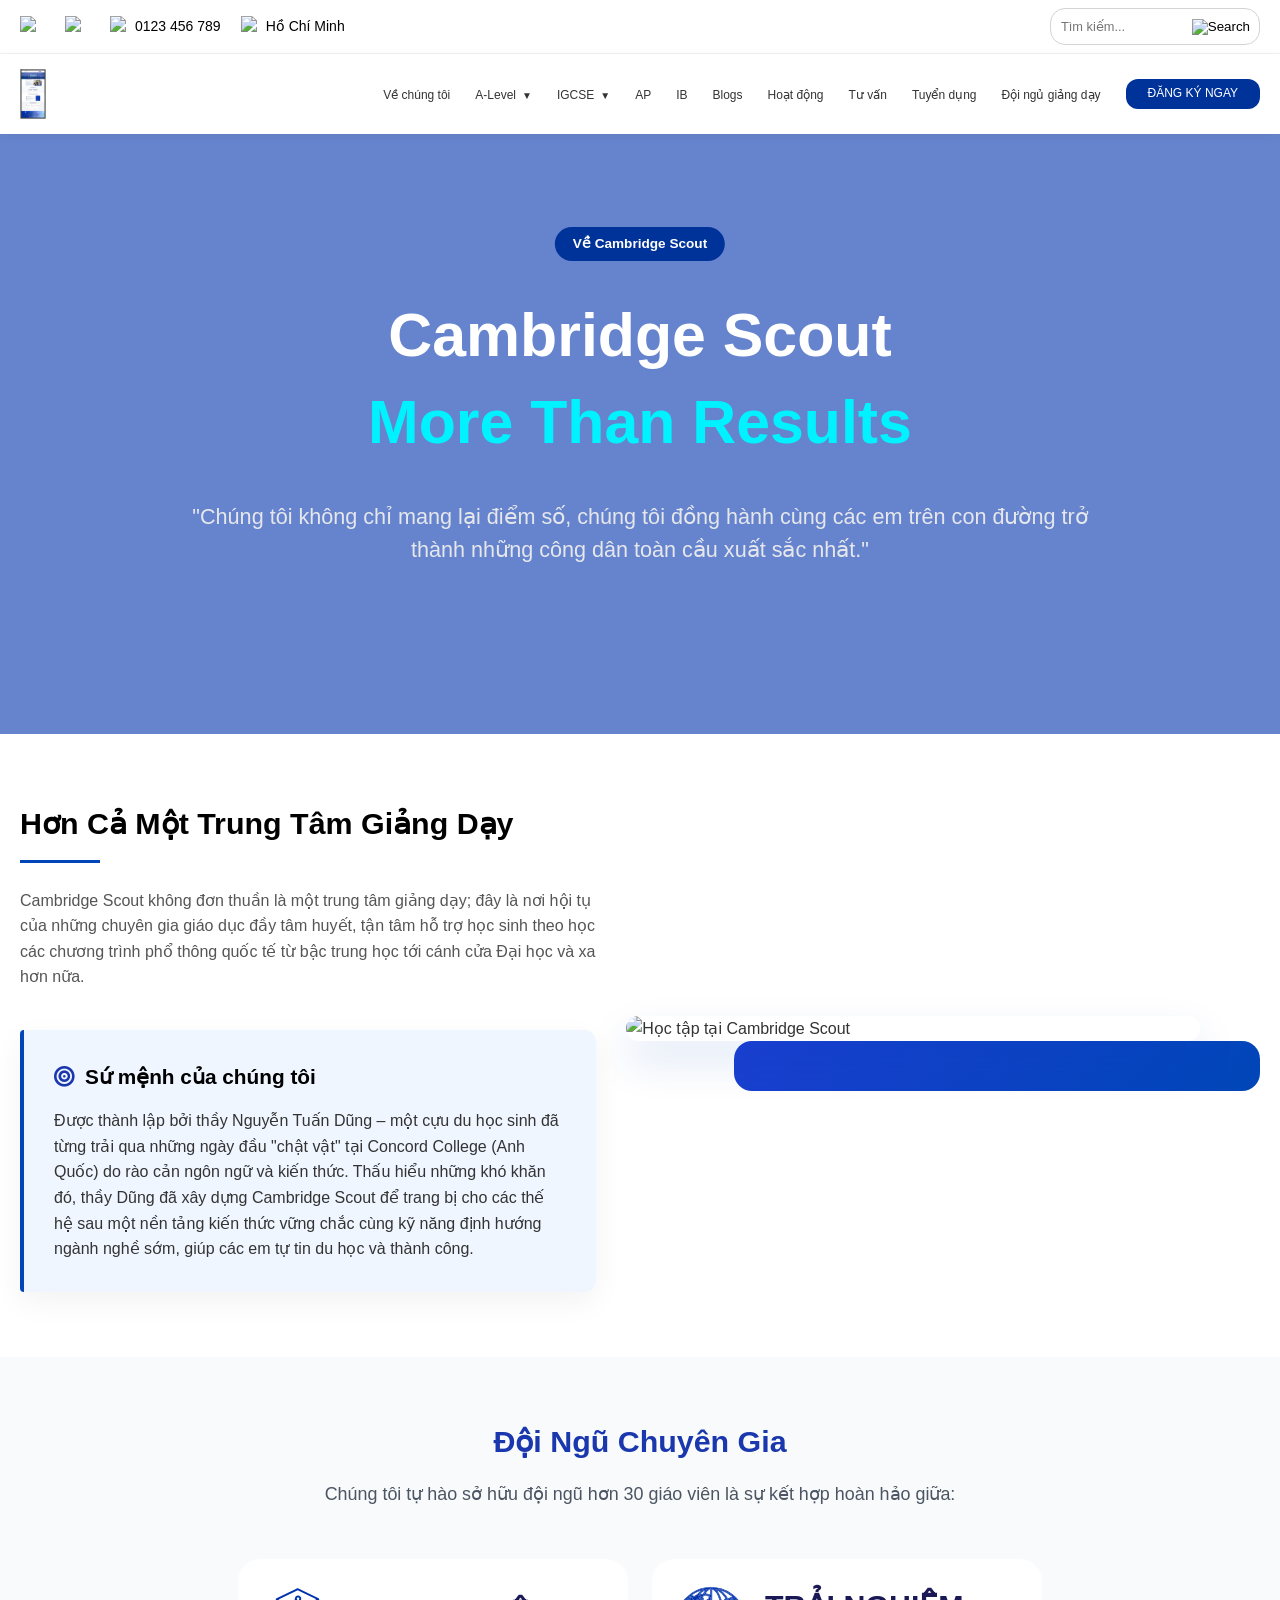
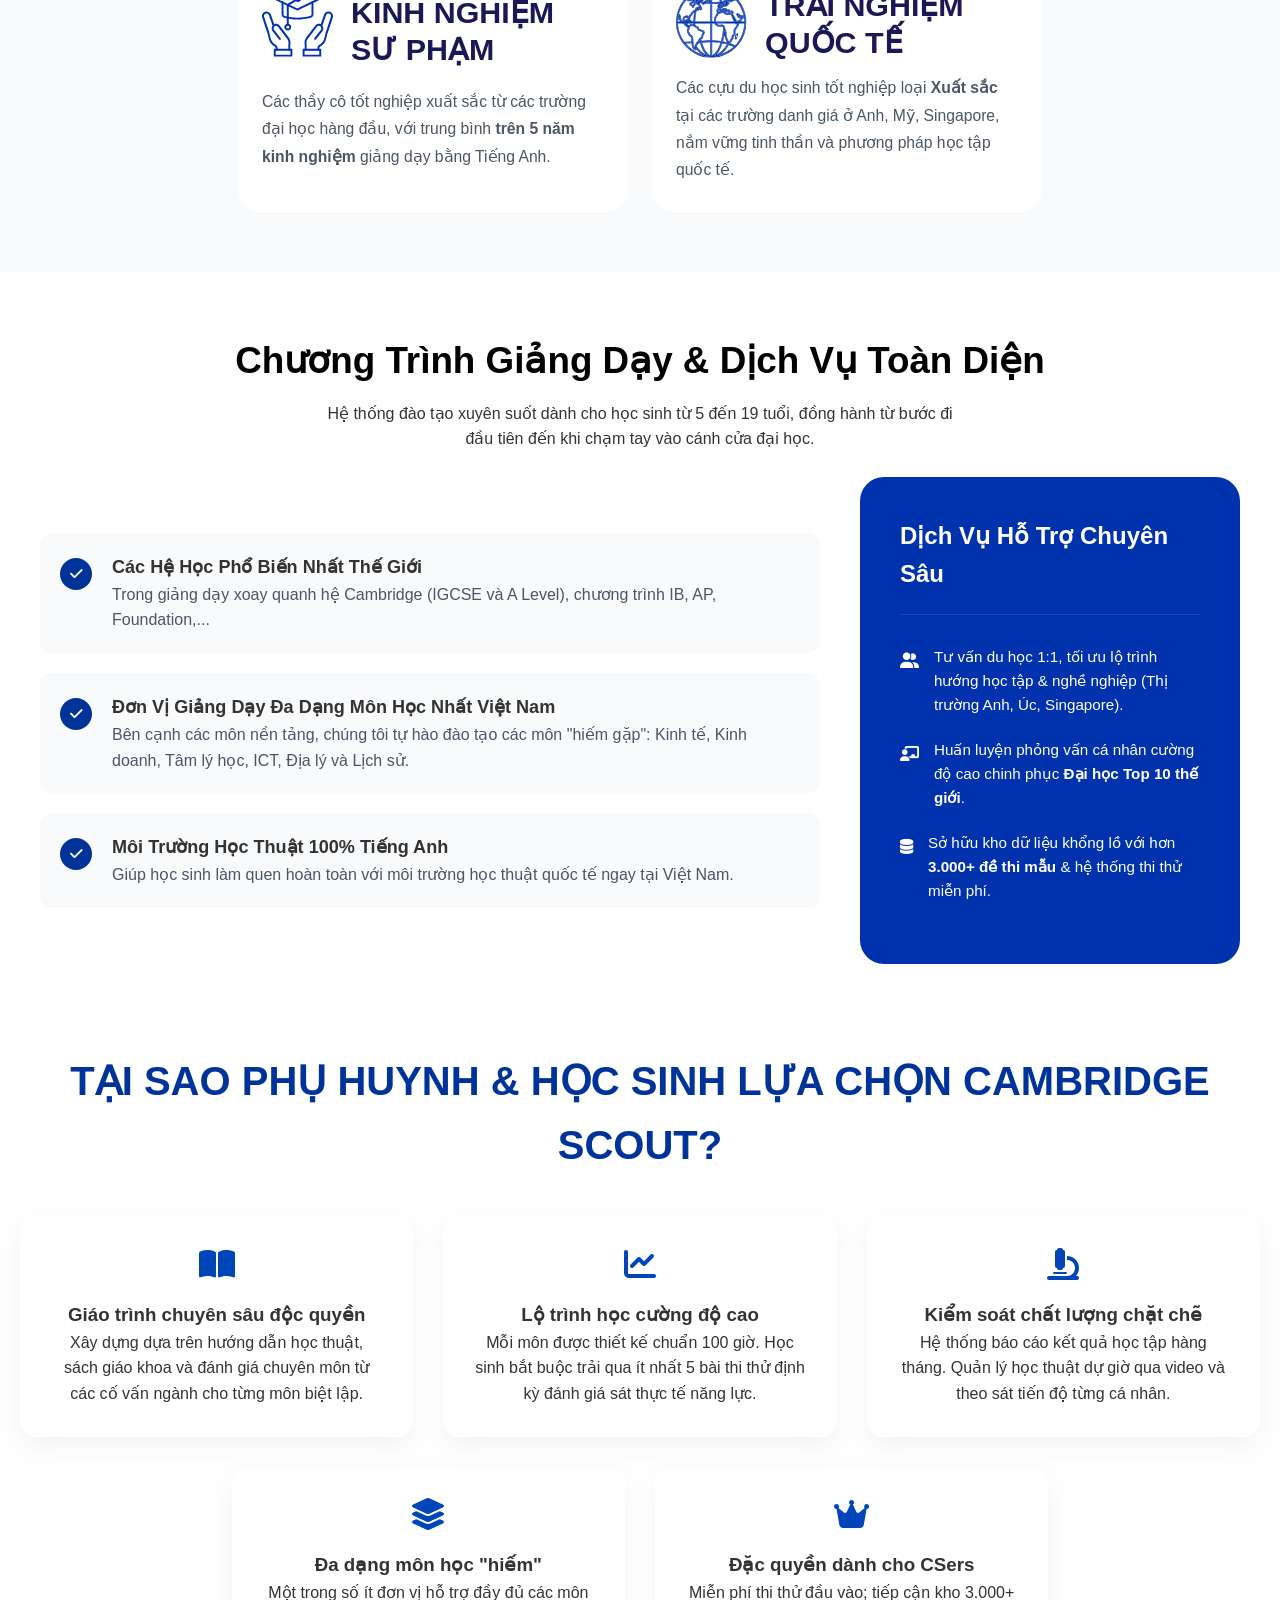
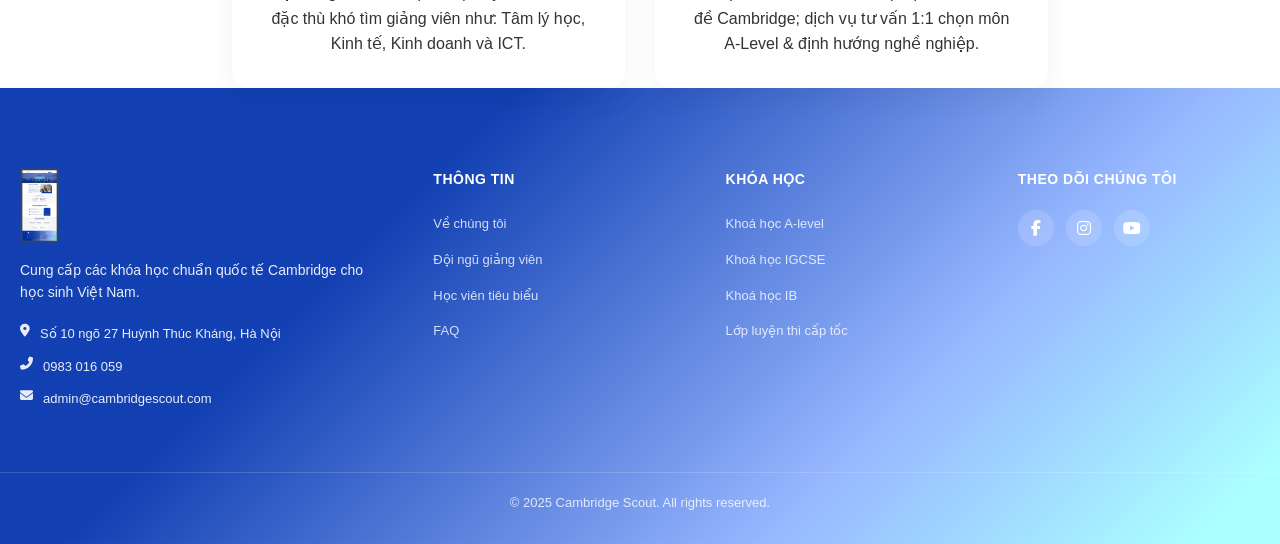
==== commit b7a173fc: "update" ====
--- a/about.html
+++ b/about.html
@@ -130,21 +130,18 @@
                             <p>Cambridge Scout không đơn thuần là một trung tâm giảng dạy; đây là nơi hội tụ của những
                                 chuyên gia giáo dục đầy tâm huyết, tận tâm hỗ trợ học sinh theo học các chương trình phổ
                                 thông quốc tế từ bậc trung học tới cánh cửa Đại học và xa hơn nữa.</p>
+                        </div>
+                        <div class="mission-box">
+                            <h3><i class="fas fa-bullseye icon_1"></i> Sứ mệnh của chúng tôi</h3>
                             <p>Được thành lập bởi thầy Nguyễn Tuấn Dũng – một cựu du học sinh đã từng trải qua những
                                 ngày đầu "chật vật" tại Concord College (Anh Quốc) do rào cản ngôn ngữ và kiến thức.
                                 Thấu hiểu những khó khăn đó, thầy Dũng đã xây dựng Cambridge Scout để trang bị cho các
                                 thế hệ sau một nền tảng kiến thức vững chắc cùng kỹ năng định hướng ngành nghề sớm, giúp
                                 các em tự tin du học và thành công.</p>
                         </div>
-                        <div class="mission-box">
-                            <h3><i class="fas fa-bullseye"></i> Sứ mệnh của chúng tôi</h3>
-                            <p>Đồng hành cùng học sinh Việt Nam chinh phục các chứng chỉ quốc tế với kết quả xuất sắc
-                                nhất, đồng thời phát triển tư duy phản biện và kỹ năng tự học để sẵn sàng cho môi trường
-                                học tập toàn cầu.</p>
-                        </div>
                     </div>
                     <div class="intro-image">
-                        <img src="assets/images/Vương Lâm new.jpg" alt="Học tập tại Cambridge Scout">
+                        <img src="assets/images/image_hero_about.png" alt="Học tập tại Cambridge Scout">
                     </div>
                 </div>
             </div>
@@ -152,13 +149,13 @@
 
         <!-- Expert Team Section -->
         <section class="expert-section">
-            <div class="container text-center">
-                <h2 class="section-title">Đội Ngũ Chuyên Gia</h2>
+            <div class="container text-center padding-tp expert-section-content">
+                <h2 class="section-title-about">Đội Ngũ Chuyên Gia</h2>
                 <p>Chúng tôi tự hào sở hữu đội ngũ hơn 30 giáo viên là sự kết hợp hoàn hảo giữa:</p>
 
                 <div class="expert-grid">
                     <div class="expert-card">
-                        <div class="expert-icon"><i class="fas fa-graduation-cap"></i></div>
+                        <div class="expert-icon"><img src="./assets/svg/SVG_about_2.svg" alt=""></div>
                         <div class="expert-info">
                             <h3>KINH NGHIỆM SƯ PHẠM</h3>
                             <p>Các thầy cô tốt nghiệp xuất sắc từ các trường đại học hàng đầu, với trung bình
@@ -167,7 +164,7 @@
                         </div>
                     </div>
                     <div class="expert-card">
-                        <div class="expert-icon"><i class="fas fa-globe-americas"></i></div>
+                        <div class="expert-icon"><img src="./assets/svg/SVG_about.svg" alt=""></div>
                         <div class="expert-info">
                             <h3>TRẢI NGHIỆM QUỐC TẾ</h3>
                             <p>Các cựu du học sinh tốt nghiệp loại <strong>Xuất sắc</strong> tại các trường danh giá ở
@@ -181,8 +178,8 @@
         <!-- Curriculum Section -->
         <section class="curriculum-section">
             <div class="container">
-                <h2 class="section-title">Chương Trình Giảng Dạy & Dịch Vụ Toàn Diện</h2>
-                <p class="text-center" style="margin-bottom: 50px;">Hệ thống đào tạo xuyên suốt dành cho học sinh từ 5
+                <h2 class="section-title-curriculum">Chương Trình Giảng Dạy & Dịch Vụ Toàn Diện</h2>
+                <p class="text-center" style="width: 53%; margin: 0 auto;">Hệ thống đào tạo xuyên suốt dành cho học sinh từ 5
                     đến 19 tuổi, đồng hành từ bước đi đầu tiên đến khi chạm tay vào cánh cửa đại học.</p>
 
                 <div class="curriculum-grid">
@@ -216,17 +213,17 @@
                     <div class="support-blue-card">
                         <h3>Dịch Vụ Hỗ Trợ Chuyên Sâu</h3>
                         <div class="support-bullet">
-                            <i class="fas fa-user-friends"></i>
+                            <i class="fas-pt fas fa-user-friends"></i>
                             <p>Tư vấn du học 1:1, tối ưu lộ trình hướng học tập & nghề nghiệp (Thị trường Anh, Úc,
                                 Singapore).</p>
                         </div>
                         <div class="support-bullet">
-                            <i class="fas fa-chalkboard-teacher"></i>
+                            <i class="fas-pt fas fa-chalkboard-teacher"></i>
                             <p>Huấn luyện phỏng vấn cá nhân cường độ cao chinh phục <strong>Đại học Top 10 thế
                                     giới</strong>.</p>
                         </div>
                         <div class="support-bullet">
-                            <i class="fas fa-database"></i>
+                            <i class="fas-pt fas fa-database"></i>
                             <p>Sở hữu kho dữ liệu khổng lồ với hơn <strong>3.000+ đề thi mẫu</strong> & hệ thống thi thử
                                 miễn phí.</p>
                         </div>
@@ -280,14 +277,14 @@
         </section>
 
         <!-- CTA Section -->
-        <section class="cta-section" style="background: var(--dark-navy); color: #fff; padding: 60px 0;">
+        <!-- <section class="cta-section" style="background: var(--dark-navy); color: #fff; padding: 60px 0;">
             <div class="container text-center">
                 <h2>Bắt đầu hành trình chinh phục đỉnh cao học thuật ngay hôm nay!</h2>
                 <a href="#" class="btn-primary"
                     style="margin-top: 30px; padding: 15px 40px; font-size: 1.1rem; background: var(--accent-blue);">ĐĂNG
                     KÝ TƯ VẤN MIỄN PHÍ</a>
             </div>
-        </section>
+        </section> -->
 
     </main>
 
--- a/style.css
+++ b/style.css
@@ -4,6 +4,7 @@
     --secondary-blue: #0056b3;
     --accent-blue: #00a3ff;
     --dark-navy: #002d72;
+    --dark: #000;
     --light-blue: #eef5ff;
     --bg-light: #f8faff;
     --white: #ffffff;
@@ -26,7 +27,7 @@
 }
 
 body {
-    font-family: 'Inter', sans-serif;
+    font-family: 'Montserrat', sans-serif;
     color: var(--text-dark);
     line-height: 1.6;
     overflow-x: hidden;
@@ -99,10 +100,10 @@
     transition: background var(--transition-speed), transform 0.2s;
 }
 
-.btn-primary:hover {
+/* .btn-primary:hover {
     background: var(--secondary-blue);
     transform: translateY(-2px);
-}
+} */
 
 .btn-outline {
     border: 2px solid var(--primary-navy);
@@ -183,9 +184,9 @@
     font-size: 0.75rem;
 }
 
-.nav-links a:hover {
+/* .nav-links a:hover {
     color: var(--primary-navy);
-}
+} */
 
 .nav-links li {
     position: relative;
@@ -299,18 +300,16 @@
 .grid-5 {
     display: grid;
     grid-template-columns: repeat(5, 1fr);
-    gap: 20px;
+    gap: clamp(12px, 1.5vw, 20px);
 }
 
 .course-card {
-    /* border-radius: 12px;
-    overflow: hidden;
-    transition: transform var(--transition-speed); */
-    position: relative;
+    position: relative;
+    width: 100%;
     aspect-ratio: 260 / 386;
-    /* giữ tỷ lệ */
     border-radius: 20px;
     overflow: hidden;
+    font-size: clamp(10px, 1vw, 16px);
 }
 
 /* .course-card:hover {
@@ -323,7 +322,6 @@
     width: 100%;
     height: 100%;
     object-fit: cover;
-    z-index: 1;
 }
 
 /* ảnh */
@@ -331,24 +329,26 @@
     position: absolute;
     bottom: 0;
     left: 0;
-    width: 64%;
+    width: 60%;
     opacity: 0.4;
-    z-index: 2;
+    border-radius: 14%;
 }
 
 /* text */
 .card-content {
     position: relative;
+    padding: clamp(14px, 1.5vw, 20px);
+    height: 100%;
     z-index: 2;
-    padding: 20px;
-    height: 100%;
-}
+}
+
 
 .card-title-big {
-    font-weight: bold;
-    font-size: 5.5rem;
-    margin-top: -18px;
-    margin-bottom: -20px;
+    font-size: 5.4em;
+    font-weight: 700;
+    line-height: 0.9;
+    color: #fff;
+    padding-bottom: 16%;
 }
 
 .card-content h4 {
@@ -363,61 +363,152 @@
 /* nút */
 .card-btn {
     position: absolute;
-    bottom: 6px;
-    right: 5px;
+    bottom: 2px;
+    right: 3px;
+    width: 25%;
+    height: 17%;
     background: #5eead4;
-    width: 65px;
-    height: 65px;
-    border-radius: 12px;
+    border-radius: 29%;
     display: flex;
     align-items: center;
     justify-content: center;
-    z-index: 3;
+}
+
+.card-btn img {
+    width: 32%;
 }
 
 .card-title {
-    font-size: 1.3rem;
-    font-family: 'Montserrat', sans-serif;
+    font-size: 1.3em;
     font-weight: 300;
-    padding-top: 13px;
-    margin-bottom: -3px;
-}
+    color: #fff;
+}
+
 
 .card-subtitle {
-    font-size: 1.9rem;
-    font-family: 'Montserrat', sans-serif;
+    font-size: 1.9em;
     font-weight: 600;
-    padding-bottom: 13px;
+    color: #fff;
+    padding-bottom: 12%;
 }
 
 .card-description {
-    font-size: 0.9rem;
-    font-family: 'Montserrat', sans-serif;
-    font-weight: 200;
-    padding: 3px 0;
-}
+    font-size: 0.9em;
+    font-weight: 300;
+    color: #fff;
+}
+
+/* TABLET */
+@media (max-width: 990px) {
+    .card-content {
+        padding: 34px;
+    }
+
+    /* chữ lớn (IB, AP...) */
+    .card-title-big {
+        font-size: 11vw;
+        margin-top: 10px;
+        margin-bottom: 14px;
+        padding-bottom: 10%;
+    }
+
+    /* title nhỏ */
+    .card-title {
+        font-size: 3.7vw;
+        padding-top: 8px;
+    }
+
+    /* subtitle */
+    .card-subtitle {
+        font-size: 2.8rem;
+        padding-bottom: 2%;
+    }
+
+    /* description */
+    .card-description {
+        font-size: 1.3rem;
+        line-height: 1.8;
+    }
+
+    .card-btn {
+        border-radius: 26%;
+    }
+}
+
+
+@media (max-width: 768px) {
+
+    /* giảm padding */
+    .card-content {
+        padding: 30px;
+    }
+
+    /* chữ lớn (IB, AP...) */
+    .card-title-big {
+        font-size: 24vw;
+        /* margin-top: -10px;
+        margin-bottom: -10px; */
+        padding-top: 26px;
+    }
+
+    /* title nhỏ */
+    .card-title {
+        font-size: 8vw;
+        padding-top: 26px;
+    }
+
+    /* subtitle */
+    .card-subtitle {
+        font-size: 11vw;
+        padding-bottom: 8%;
+    }
+
+    /* description */
+    .card-description {
+        font-size: 4.5vw;
+        line-height: 1.4;
+    }
+
+    /* ảnh cho gọn lại */
+    .card-img {
+        width: 65%;
+        opacity: 0.5;
+    }
+
+
+    .card-btn {
+        width: 26%;
+        height: 17%;
+        border-radius: 28%;
+    }
+
+    .card-btn img {
+        width: 30px;
+    }
+
+}
+
 
 /* Support Banner */
 /* ===== SECTION ===== */
 .support-banner {
-    background:
-        linear-gradient(rgb(2 32 151 / 80%), #1a37ae),
-        url('assets/images/Image.png');
+    background: linear-gradient(rgb(0 50 173 / 100%), #1a37ae), url(assets/images/Image.png);
     background-size: cover;
     background-position: center;
     background-repeat: no-repeat;
-
     color: #fff;
     padding: 80px 0;
+    background-blend-mode: multiply;
 }
 
 .support-banner-title {
-    font-size: 2.5rem;
+    width: 80%;
+    margin: 0 auto;
+    font-size: 2vw;
     margin-bottom: 50px;
     line-height: 1.4;
 }
 
-/* ===== LAYOUT ===== */
 .support-cards {
     display: flex;
     justify-content: center;
@@ -426,24 +517,21 @@
     flex-wrap: wrap;
 }
 
-/* ===== CARD ===== */
 .support-card {
     width: 100%;
     max-width: 396px;
     aspect-ratio: 396 / 415;
     position: relative;
-}
-
-/* CARD GIỮA */
+    transition: 0.3s;
+}
+
 .support-card--featured {
     max-width: 430px;
-    aspect-ratio: 430 / 445;
-
+    aspect-ratio: 430 / 451;
     transform: scale(1.05);
     z-index: 2;
 }
 
-/* SVG nền */
 .support-card-bg {
     position: absolute;
     inset: 0;
@@ -452,7 +540,6 @@
     object-fit: cover;
 }
 
-/* CONTENT */
 .support-card-content {
     position: relative;
     z-index: 2;
@@ -460,7 +547,6 @@
     color: #1a37ae;
 }
 
-/* TITLE (icon + text) */
 .support-card-title {
     display: flex;
     align-items: center;
@@ -472,49 +558,41 @@
     width: 87px;
     height: 87px;
     margin-right: 12px;
+    flex-shrink: 0;
 }
 
 .support-card-heading {
     margin: 0;
     font-size: 2.1rem;
-    font-family: 'Montserrat', sans-serif;
     font-weight: 800;
     text-align: left;
-}
-
-/* TEXT */
+    color: #000;
+}
+
 .support-card-desc {
     margin-bottom: 20px;
     text-align: left;
     line-height: 1.6;
 }
 
-/* BUTTON */
+.support-card-list li {
+    text-align: left;
+}
+
 .support-card-btn {
     position: absolute;
     right: 4px;
     bottom: 5px;
-
     background: #66feff;
     color: #000;
-
     border: none;
-    border-radius: 10px;
+    border-radius: 14px;
     padding: 12px 16px;
     font-weight: bold;
     width: 40%;
     transition: 0.3s;
     font-size: 1.1rem;
-    font-family: 'Montserrat', sans-serif;
-}
-
-.support-card-list li {
-    text-align: left;
-}
-
-/* HOVER */
-.support-card {
-    transition: 0.3s;
+    text-align: center;
 }
 
 .support-card:hover {
@@ -525,17 +603,92 @@
     transform: scale(1.05) translateY(-5px);
 }
 
-/* ===== RESPONSIVE ===== */
+/* tablet */
+@media (max-width: 1024px) {
+    .support-banner-title {
+        font-size: 1.7rem;
+    }
+}
+
+/* mobile */
 @media (max-width: 768px) {
+    .support-banner-title {
+        font-size: 1.7rem;
+        margin-bottom: 30px;
+    }
+
     .support-cards {
         flex-direction: column;
-    }
-
-    .support-card,
+        gap: 20px;
+    }
+
     .support-card--featured {
-        max-width: 100%;
-        aspect-ratio: 396 / 415;
+        aspect-ratio: auto;
+        min-height: 451px;
         transform: none;
+        overflow: hidden;
+    }
+
+    .support-card--featured:hover,
+    .support-card:hover {
+        transform: none;
+    }
+
+    .support-card-bg {
+        height: 100%;
+        object-fit: cover;
+    }
+
+    .support-card-content {
+        padding: 20px 20px 12px;
+    }
+
+    .support-card-title {
+        align-items: flex-start;
+        gap: 10px;
+    }
+
+    .support-card-icon {
+        width: 75px;
+        height: 72px;
+        margin-right: 0;
+    }
+
+    .support-card-heading {
+        font-size: 4vw;
+        line-height: 1.3;
+    }
+
+    .support-card-desc,
+    .support-card-list,
+    .support-card-list li {
+        font-size: 2.6vw;
+        line-height: 1.5;
+    }
+
+    .support-card-btn {
+        right: 0;
+        bottom: 0;
+        display: inline-flex;
+        align-items: center;
+        justify-content: center;
+        width: auto;
+        width: 42%;
+        padding: 14px 18px;
+        font-size: 0.95rem;
+    }
+}
+
+@media (max-width: 545px) {
+    .support-card-heading {
+        font-size: 4.7vw;
+        line-height: 1.3;
+    }
+
+    .support-card-desc,
+    .support-card-list li {
+        font-size: 3.4vw;
+        line-height: 1.5;
     }
 }
 
@@ -572,13 +725,10 @@
     width: 250px;
     height: 420px;
     flex-shrink: 0;
-    /* không bị co lại */
     border-radius: 20px;
     overflow: hidden;
     position: relative;
-
     scroll-snap-align: start;
-    /* snap từng card */
 }
 
 .student-image {
@@ -613,6 +763,31 @@
 .student-info p {
     color: #1a37ae;
     font-size: 0.85rem;
+}
+
+@media (max-width: 1000px) {
+    .card-content-1 {
+        padding: 18px;
+    }
+
+    .student-info h3 {
+        font-size: 1.7rem;
+        /* width: 100%; */
+    }
+
+    .student-info p {
+        font-size: 0.85rem;
+    }
+}
+
+@media (max-width: 768px) {
+    .student-info h3 {
+        font-size: 1.2rem;
+    }
+
+    .student-info p {
+        font-size: 0.65rem;
+    }
 }
 
 /* Floating Read More Button */
@@ -704,7 +879,20 @@
 }
 
 .successSwiper {
-    padding: 40px 0;
+    position: relative;
+    overflow: hidden;
+}
+
+.successSwiper::after {
+    content: "";
+    position: absolute;
+    top: 0;
+    right: 0;
+    width: 80px;
+    height: 100%;
+    pointer-events: none;
+    z-index: 2;
+    background: linear-gradient(to right, rgba(255, 255, 255, 0), #fff 80%);
 }
 
 .successSwiper .swiper-slide {
@@ -736,8 +924,8 @@
 
 @media (max-width: 768px) {
     .successSwiper .swiper-pagination {
-    text-align: center;
-}
+        text-align: center;
+    }
 }
 
 /* Contact Section */
@@ -827,71 +1015,118 @@
 
 /* LEFT */
 .destination-content {
-    flex: 0 0 30%;
+    flex: 0 0 35%;
 }
 
 .destination-title {
     color: #1a37ae;
     font-size: 2rem;
     margin-bottom: 15px;
-    font-family: 'Montserrat', sans-serif;
 }
 
 .destination-desc {
     color: #555;
     line-height: 1.6;
-    font-family: 'Montserrat', sans-serif;
 }
 
 /* RIGHT */
-.destination-logos {
+.destination-logos-wrapper {
     flex: 0 0 70%;
-
-    display: grid;
-    grid-template-columns: repeat(4, 1fr);
-    /* QUAN TRỌNG */
-    gap: 20px;
-}
-
-/* logo */
-.destination-logos img {
+    max-width: 70%;
+    position: relative;
+    overflow: hidden;
+}
+
+/* lớp phủ mờ bên phải */
+.destination-logos-wrapper::after {
+    content: "";
+    position: absolute;
+    top: 0;
+    right: 0;
+    width: 120px;
+    height: 100%;
+    pointer-events: none;
+    z-index: 2;
+    background: linear-gradient(to right, rgba(255, 255, 255, 0), #fff 75%);
+}
+
+/* swiper */
+.destinationSwiper {
+    overflow: visible;
+}
+
+.destinationSwiper .swiper-slide {
+    height: 220px;
+    /* tăng chiều cao để chứa 2 logo */
+    display: flex;
+}
+
+/* container chứa 2 logo */
+.logo-column {
+    display: flex;
+    flex-direction: column;
+    justify-content: space-between;
+    /* gap: 20px; */
     width: 100%;
-    height: 100%;
-    object-fit: contain;
-    transition: 0.3s;
-}
-
-.destination-logos img:hover {
-    filter: grayscale(0);
-    opacity: 1;
-}
-
+}
+
+/* mỗi logo */
 .logo-item {
+    flex: 1;
     display: flex;
     align-items: center;
     justify-content: center;
-    height: 100%;
-}
-
+    padding: 10px;
+}
+
+/* ảnh */
 .logo-item img {
+    max-width: 100%;
     max-height: 100%;
-    max-width: 100%;
+    object-fit: contain;
+}
+
+/* optional hover */
+.logo-item img:hover {
+    transform: scale(1.05);
+}
+
+.destination-logos-wrapper {
+    flex: 0 0 70%;
+    max-width: 70%;
+    overflow: hidden;
+
+    -webkit-mask-image: linear-gradient(to right, #000 0%, #000 82%, rgba(0, 0, 0, 0.25) 92%, transparent 100%);
+    mask-image: linear-gradient(to right, #000 0%, #000 82%, rgba(0, 0, 0, 0.25) 92%, transparent 100%);
 }
 
 @media (max-width: 768px) {
+    .swiper {
+        padding: 10px 0px;
+    }
+
     .destination-section .container {
         flex-direction: column;
         text-align: center;
     }
 
     .destination-content,
-    .destination-logos {
+    .destination-logos-wrapper {
         flex: 0 0 100%;
         max-width: 100%;
     }
 
-    .destination-logos {
-        grid-template-columns: repeat(2, 1fr);
+    .destinationSwiper .swiper-slide {
+        height: auto;
+        width: 57% !important;
+    }
+
+    .destination-title {
+        font-size: 1.9rem;
+    }
+
+    .destination-desc {
+        font-size: 0.95rem;
     }
 }
 
@@ -959,11 +1194,37 @@
     background: linear-gradient(to top, rgba(0, 0, 0, 0.7), transparent);
 }
 
+@media (max-width: 767px) {
+    .gallery-grid {
+        grid-template-columns: 1fr;
+        grid-auto-rows: 220px;
+        gap: 12px;
+    }
+
+    .item-1,
+    .item-2,
+    .item-3,
+    .item-4,
+    .item-5,
+    .item-6 {
+        grid-column: span 1;
+    }
+
+    .gallery-item {
+        border-radius: 12px;
+    }
+
+    .gallery-item span {
+        font-size: 13px;
+        padding: 12px 10px;
+    }
+}
+
 
 /* Gallery */
 .testimonial-section {
     background-color: #0032AD;
-    padding: 60px 0;
+    padding: 55px 0;
     color: #fff;
     font-family: Arial, sans-serif;
 }
@@ -978,7 +1239,7 @@
 .swiper {
     width: 100%;
     max-width: 100%;
-    padding: 20px 0 50px;
+    padding-bottom: 45px;
 }
 
 .swiper-slide {
@@ -992,7 +1253,7 @@
     height: auto;
     border-radius: 8px;
     /* Bo góc ảnh cho đẹp */
-    box-shadow: 0 4px 15px rgba(0, 0, 0, 0.2);
+    /* box-shadow: 0 4px 15px rgba(0, 0, 0, 0.2); */
 }
 
 /* Tùy chỉnh màu các nút điều hướng sang trắng cho nổi bật */
@@ -1013,89 +1274,312 @@
     font-family: 'Montserrat', sans-serif;
 }
 
+/* Blog & event */
+.edu-news {
+    padding: 40px 0;
+    background: #f7f9fc;
+    min-height: 660px;
+
+}
+
+/* .edu-news__container {
+    width: 1200px;
+    margin: 0 auto;
+} */
+
+/* .edu-news__title {
+    text-align: center;
+    font-size: 24px;
+    font-weight: 700;
+    color: #1e3a8a;
+    margin-bottom: 30px;
+} */
+
+.edu-news__grid {
+    display: grid;
+    grid-template-columns: 1fr 1fr;
+    /* trái to hơn phải */
+    gap: 24px;
+}
+
+/* MAIN */
+.edu-news__main {
+    background: #fff;
+    border-radius: 12px;
+    overflow: hidden;
+}
+
+.edu-news__main img {
+    width: 100%;
+    display: block;
+}
+
+.edu-news__main-content {
+    padding: 16px;
+}
+
+.edu-news__tag {
+    font-size: 12px;
+    color: #1a37ae;
+    font-weight: 600;
+}
+
+.edu-news__main h3 {
+    font-size: 18px;
+    margin: 8px 0;
+    line-height: 1.4;
+}
+
+.edu-news__main p {
+    font-size: 14px;
+    color: #555;
+}
+
+.edu-news__btn {
+    margin-top: 12px;
+    padding: 8px 16px;
+    background: #2563eb;
+    color: #fff;
+    border: none;
+    border-radius: 20px;
+    cursor: pointer;
+}
+
+
+/* SIDE */
+.edu-news__side {
+    display: grid;
+    grid-template-columns: 1fr 1fr;
+    gap: 16px;
+}
+
+.edu-news__card {
+    background: #fff;
+    border-radius: 10px;
+    overflow: hidden;
+}
+
+.edu-news__card img {
+    width: 100%;
+    display: block;
+}
+
+.edu-news__card p {
+    font-size: 13px;
+    padding: 16px;
+}
+
+/* .edu-news__card span {
+  padding: 8px;
+} */
+.edu-news__main-content-tags {
+    list-style: disc;
+    padding: 0 20px;
+}
+
+.edu-news__main-content-tags-2 {
+    margin: 0 12px;
+    padding-top: 10px;
+    margin-bottom: -11px;
+}
+
+/* Tablet */
+@media (max-width: 1024px) {
+    .edu-news__grid {
+        grid-template-columns: 1fr;
+    }
+
+    .edu-news__side {
+        grid-template-columns: 1fr 1fr;
+    }
+}
+
+/* Mobile */
+@media (max-width: 768px) {
+    .edu-news {
+        min-height: unset;
+        /* QUAN TRỌNG */
+        padding: 24px 16px;
+    }
+
+    .edu-news__grid {
+        grid-template-columns: 1fr;
+        gap: 16px;
+    }
+
+    .edu-news__side {
+        grid-template-columns: 1fr;
+    }
+
+    .edu-news__main img {
+        height: auto;
+    }
+
+    .edu-news__card img {
+        height: auto;
+    }
+}
+
+
+/* Footer */
 /* Footer */
 .main-footer {
-    background: #001a33;
-    color: var(--white);
-    padding: 60px 0 20px;
+    background:
+        linear-gradient(135deg,
+            #0032aded 30%,
+            #97B7FF 70%,
+            #ABFFFF 95%),
+        url("assets/images/Image (1).png");
+
+    background-size: cover;
+    background-position: center;
+    background-repeat: no-repeat;
+
+    background-blend-mode: multiply;
+    /* giống banner */
+
+    color: #fff;
+    padding: 80px 0 30px;
+}
+
+/* layout */
+.footer-content {
+    position: relative;
+    z-index: 1;
 }
 
 .grid-4 {
     display: grid;
-    grid-template-columns: repeat(4, 1fr);
-    gap: 40px;
-}
-
+    grid-template-columns: 1.5fr 1fr 1fr 1fr;
+    gap: 50px;
+}
+
+/* BRAND */
 .footer-logo {
-    height: 40px;
+    height: 75px;
+    margin-bottom: 16px;
+}
+
+.footer-brand p {
+    font-size: 14px;
+    line-height: 1.6;
+    opacity: 0.9;
     margin-bottom: 20px;
 }
 
-.footer-brand p {
-    font-size: 0.9rem;
-    margin-bottom: 20px;
-    opacity: 0.8;
+/* CONTACT */
+.contact-list {
+    padding: 0;
+    list-style: none;
 }
 
 .contact-list li {
-    font-size: 0.85rem;
-    margin-bottom: 10px;
+    font-size: 13px;
+    margin-bottom: 12px;
     display: flex;
     align-items: flex-start;
     gap: 10px;
-}
-
+    opacity: 0.9;
+}
+
+.contact-list img {
+    margin-top: 3px;
+}
+
+/* TITLE */
 .footer-links h3,
 .footer-social h3 {
-    font-size: 1.1rem;
-    margin-bottom: 25px;
-    position: relative;
-}
-
-.footer-links h3::after {
-    content: '';
-    position: absolute;
-    bottom: -10px;
-    left: 0;
-    width: 40px;
+    font-size: 14px;
+    font-weight: 600;
+    margin-bottom: 20px;
+    letter-spacing: 0.5px;
+}
+
+.footer-links h2::after {
+    content: "";
+    width: 120px;
     height: 2px;
-    background: var(--primary-navy);
+    background: #ffffff;
+    display: block;
+    margin: 7px 0;
+}
+
+/* LINKS */
+.footer-links ul {
+    padding: 0;
+    list-style: none;
 }
 
 .footer-links li {
-    margin-bottom: 12px;
+    margin-bottom: 10px;
 }
 
 .footer-links a {
-    font-size: 0.9rem;
-    opacity: 0.7;
+    font-size: 13px;
+    color: #fff;
+    opacity: 0.8;
+    transition: 0.3s;
 }
 
 .footer-links a:hover {
     opacity: 1;
-    color: var(--secondary-blue);
-}
-
+    transform: translateX(4px);
+}
+
+/* SOCIAL */
 .social-links {
     display: flex;
-    gap: 15px;
-}
-
+    gap: 12px;
+    margin-top: 15px;
+}
+
+.social-links a {
+    width: 36px;
+    height: 36px;
+    background: rgba(255, 255, 255, 0.15);
+    border-radius: 50%;
+    display: flex;
+    align-items: center;
+    justify-content: center;
+    transition: 0.3s;
+}
+
+.social-links a:hover {
+    background: #fff;
+}
+
+.social-links img {
+    width: 16px;
+}
+
+/* BOTTOM */
 .footer-bottom {
-    margin-top: 60px;
+    margin-top: 50px;
     padding-top: 20px;
-    border-top: 1px solid rgba(255, 255, 255, 0.1);
-    font-size: 0.85rem;
-    opacity: 0.6;
+    text-align: center;
+    font-size: 13px;
+    opacity: 0.8;
+    border-top: 1px solid rgba(255, 255, 255, 0.2);
+}
+
+@media (max-width: 768px) {
+    .grid-4 {
+        grid-template-columns: 1fr;
+        gap: 30px;
+    }
+
+    .footer-bottom {
+        margin-top: 30px;
+    }
 }
 
 /* RESPONSIVE RULES */
 
 /* Tablet (< 992px) */
 @media (max-width: 991px) {
-    .container {
+    /* .container {
         padding: 0 30px;
-    }
+    } */
 
     .grid-6 {
         grid-template-columns: repeat(3, 1fr);
@@ -1242,8 +1726,7 @@
     justify-content: center;
     text-align: center;
     color: var(--white);
-    background: url('assets/images/Background.png') center/cover no-repeat;
-    /* Fallback */
+    background: url('assets/images/image_banner_about.jpg') center/cover no-repeat;
 }
 
 /* We will use Về Cambridge Scout as the background but with better overlay */
@@ -1254,8 +1737,10 @@
     left: 0;
     width: 100%;
     height: 100%;
-    background: url('assets/images/Background.png') center/cover;
-    filter: brightness(0.6) saturate(1.2);
+
+    background:
+        linear-gradient(rgba(0, 50, 173, 0.6), rgba(0, 50, 173, 0.6)),
+        url('assets/images/image_banner_about.jpg') center/cover;
     z-index: 0;
 }
 
@@ -1268,7 +1753,6 @@
 }
 
 .hero-content-box {
-    border: 2px solid rgba(0, 163, 255, 0.6);
     padding: 60px 40px;
     position: relative;
     backdrop-filter: blur(2px);
@@ -1291,7 +1775,7 @@
 }
 
 .hero-inner h1 {
-    font-size: 4rem;
+    font-size: 3.8rem;
     font-weight: 800;
     line-height: 1.1;
     margin-bottom: 5px;
@@ -1299,36 +1783,39 @@
 }
 
 .title-more {
-    font-size: 4.5rem;
+    font-size: 3.8rem;
     color: #00f2ff;
     /* Neon Cyan */
     text-transform: none;
     display: block;
     margin-bottom: 30px;
+    font-weight: 800;
 }
 
 .hero-quote {
-    font-size: 1.25rem;
-    max-width: 750px;
+    font-size: 1.35rem;
+    max-width: 900px;
     margin: 0 auto;
     line-height: 1.5;
+    color: #E5E7EB;
 }
 
 /* Intro Section */
 .intro-section {
     background: var(--white);
+    padding: 65px 0;
 }
 
 .intro-grid {
     display: grid;
-    grid-template-columns: 1.2fr 1fr;
-    gap: 60px;
+    grid-template-columns: 1fr 1.1fr;
+    gap: 30px;
     align-items: center;
 }
 
 .intro-content h2 {
-    font-size: 2.2rem;
-    color: var(--dark-navy);
+    font-size: 1.9rem;
+    color: var(--dark);
     margin-bottom: 25px;
     position: relative;
     padding-bottom: 15px;
@@ -1339,7 +1826,7 @@
     position: absolute;
     bottom: 0;
     left: 0;
-    width: 60px;
+    width: 80px;
     height: 3px;
     background: var(--primary-blue);
 }
@@ -1350,7 +1837,7 @@
 }
 
 .mission-box {
-    background: var(--bg-light);
+    background: #f0f6ff;
     border-left: 4px solid var(--primary-blue);
     padding: 30px;
     margin-top: 40px;
@@ -1362,75 +1849,145 @@
     display: flex;
     align-items: center;
     gap: 10px;
-    color: var(--primary-blue);
+    color: var(--dark);
     margin-bottom: 15px;
+    font-size: 1.3rem;
+}
+
+.icon_1 {
+    color: #1a37ae;
 }
 
 .intro-image {
     position: relative;
+    z-index: 0;
+    padding: 0 36px 34px 0;
 }
 
 .intro-image img {
+    position: relative;
+    z-index: 1;
     border-radius: 20px;
     box-shadow: var(--shadow-strong);
-    width: 100%;
+    width: 96%;
 }
 
 .intro-image::after {
     content: '';
     position: absolute;
-    bottom: -20px;
-    right: -20px;
-    width: 60%;
-    height: 60%;
-    background: var(--primary-blue);
+    right: 0;
+    bottom: -16px;
+    width: 83%;
+    height: 85%;
+    background: linear-gradient(135deg, #1b3fd1 0%, var(--primary-blue) 100%);
+    border-radius: 18px;
     z-index: -1;
-    border-radius: 20px;
-    opacity: 0.1;
 }
 
 /* Expert Cards */
 .expert-section {
-    background: var(--bg-light);
+    background: #f9fafb;
+}
+
+.padding-tp {
+    padding: 60px 0px;
+}
+
+.section-title-about {
+    font-size: 1.9rem;
+    color: #1a37ae;
+    margin-bottom: 15px;
+}
+
+.expert-section-content p {
+    color: #4B5563;
+    line-height: 1.6;
+    font-size: 1.12rem;
 }
 
 .expert-grid {
     display: grid;
-    grid-template-columns: 1fr 1fr;
-    gap: 30px;
-    margin-top: 50px;
+    grid-template-columns: repeat(2, minmax(280px, 390px));
+    justify-content: center;
+    gap: 24px;
+    max-width: 1024px;
+    margin: 50px auto 0;
 }
 
 .expert-card {
     background: var(--white);
-    padding: 40px;
-    border-radius: 20px;
-    box-shadow: var(--shadow-soft);
-    display: flex;
-    gap: 25px;
-    transition: transform 0.3s ease;
-}
-
-.expert-card:hover {
-    transform: translateY(-10px);
+    padding: 28px 24px;
+    border-radius: 22px;
+    display: grid;
+    grid-template-columns: 71px 1fr;
+    column-gap: 18px;
+    row-gap: 14px;
+    align-items: start;
+    text-align: left;
 }
 
 .expert-icon {
-    font-size: 2.5rem;
+    grid-column: 1;
+    grid-row: 1;
+    font-size: 2.8rem;
+    line-height: 1;
     color: var(--primary-blue);
 }
 
+.expert-icon img {
+    width: 100%;
+    height: auto;
+}
+
+.expert-info {
+    display: contents;
+}
+
 .expert-info h3 {
-    font-size: 1.4rem;
-    color: var(--dark-navy);
-    margin-bottom: 15px;
+    grid-column: 2;
+    grid-row: 1;
+    font-size: 1.9rem;
+    color: #1b1955;
+    line-height: 1.2;
+    margin: 0;
+    font-weight: 800;
+    align-self: center;
+}
+
+.expert-card .expert-info p {
+    grid-column: 1 / -1;
+    grid-row: 2;
+    margin: 0;
+    font-size: 0.98rem;
+    line-height: 1.75;
 }
 
 /* Curriculum Section */
+.curriculum-section {
+    padding: 60px 0;
+}
+
 .curriculum-grid {
     display: grid;
-    grid-template-columns: 1.5fr 1fr;
+    grid-template-columns: 1fr 380px;
     gap: 40px;
+    max-width: 1200px;
+    margin: 25px auto;
+    align-items: center;
+}
+
+.section-title-curriculum {
+    font-size: 2.3rem;
+    font-weight: 800;
+    color: var(--dark);
+    margin-bottom: 10px;
+    text-align: center;
+}
+
+@media (max-width: 768px) {
+    .curriculum-grid {
+        grid-template-columns: 1fr;
+    }
 }
 
 .service-list {
@@ -1442,17 +1999,19 @@
 .service-item {
     display: flex;
     gap: 20px;
-    background: #fdfdfd;
+    background: #F9FAFB;
     padding: 20px;
     border-radius: 12px;
-    border: 1px solid #eee;
-    transition: all 0.3s ease;
-}
-
-.service-item:hover {
-    background: var(--white);
-    box-shadow: var(--shadow-soft);
-    border-color: var(--primary-blue);
+    /* border: 1px solid #eee; */
+    /* transition: all 0.3s ease; */
+}
+
+.service-text strong {
+    font-size: 1.13rem;
+}
+
+.service-text p {
+    color: #4B5563;
 }
 
 .check-icon {
@@ -1470,11 +2029,10 @@
 }
 
 .support-blue-card {
-    background: linear-gradient(135deg, var(--dark-navy), var(--primary-blue));
+    background: #0032AD;
     color: var(--white);
     padding: 40px;
     border-radius: 24px;
-    box-shadow: var(--shadow-strong);
 }
 
 .support-blue-card h3 {
@@ -1489,6 +2047,10 @@
     gap: 15px;
     margin-bottom: 20px;
     font-size: 0.95rem;
+}
+
+.fas-pt {
+    padding-top: 8px;
 }
 
 /* Why Choose Us Grid */
@@ -1577,4 +2139,20 @@
     .hero-inner h1 {
         font-size: 2.5rem;
     }
+
+    .intro-image {
+        max-width: 640px;
+        margin: 0 auto;
+    }
+}
+
+@media (max-width: 768px) {
+    .intro-image {
+        padding: 0 20px 22px 0;
+    }
+
+    .intro-image::after {
+        width: 74%;
+        height: 38%;
+    }
 }
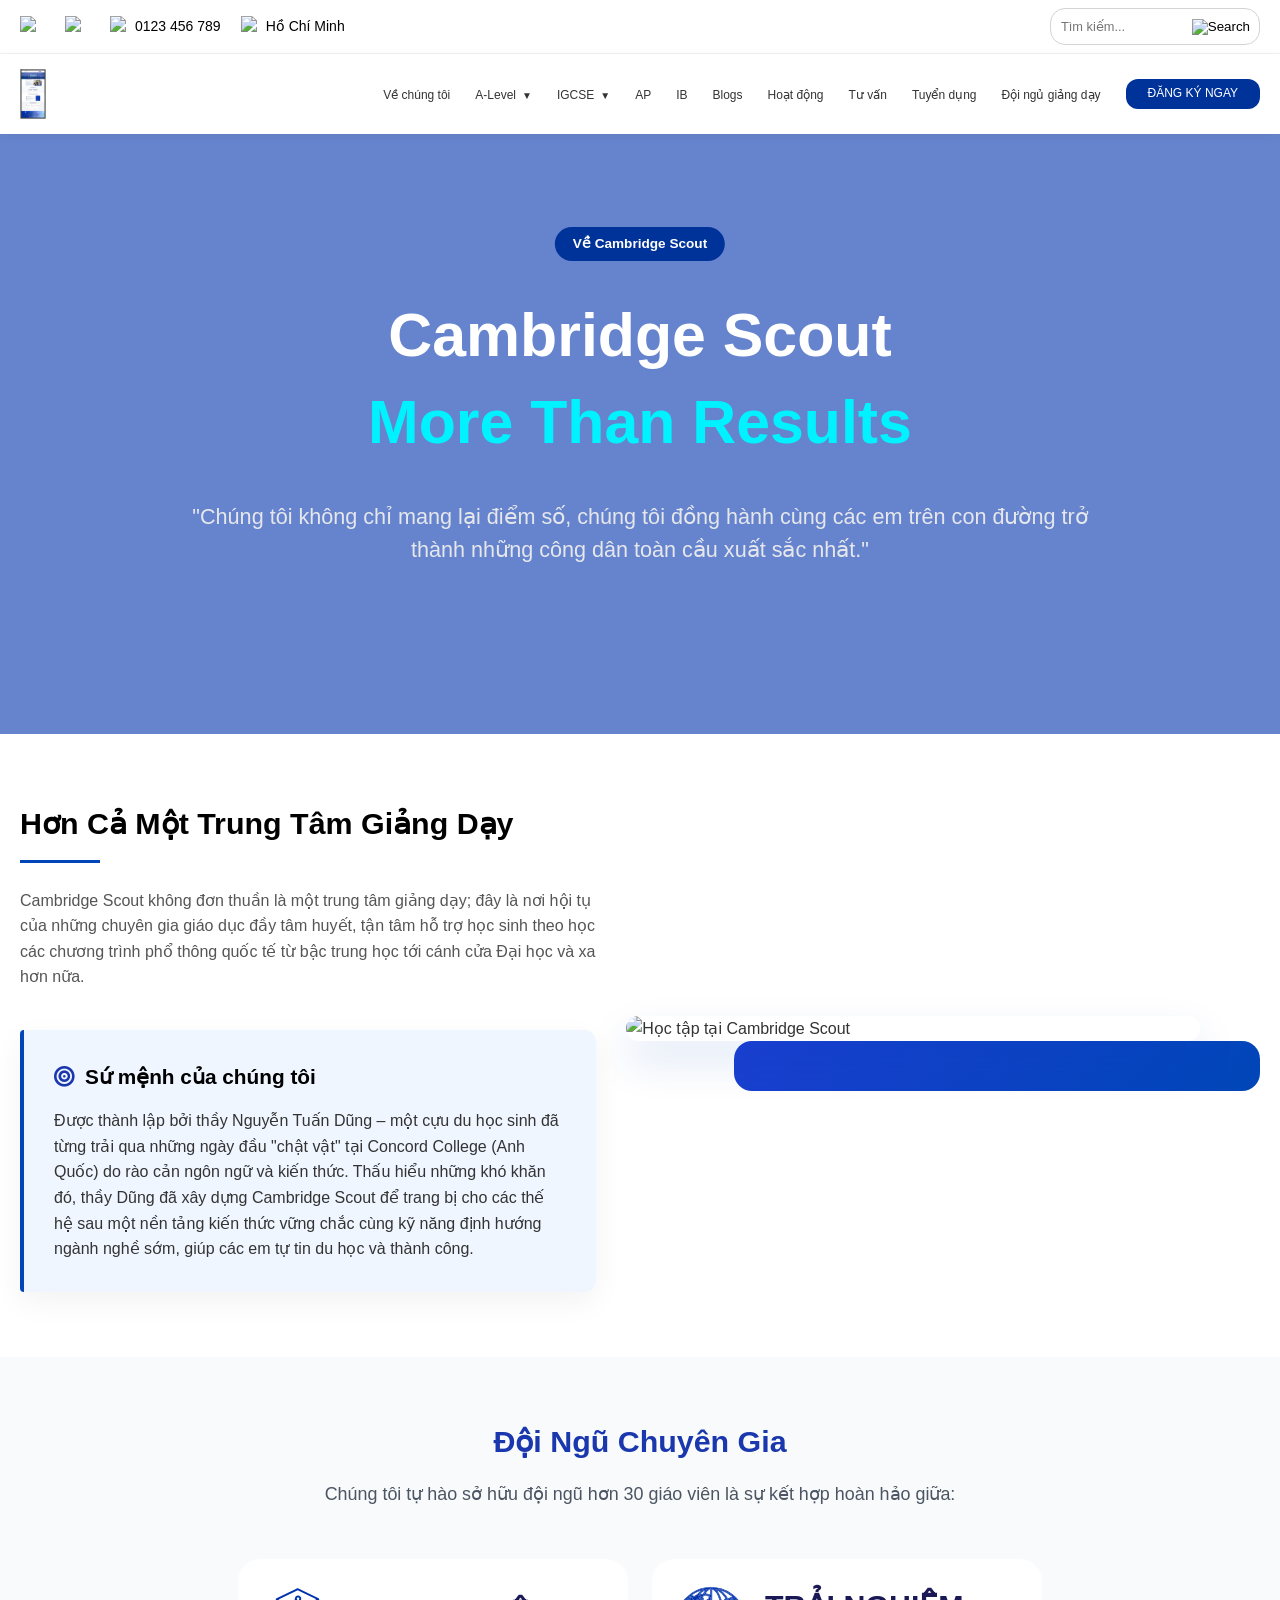
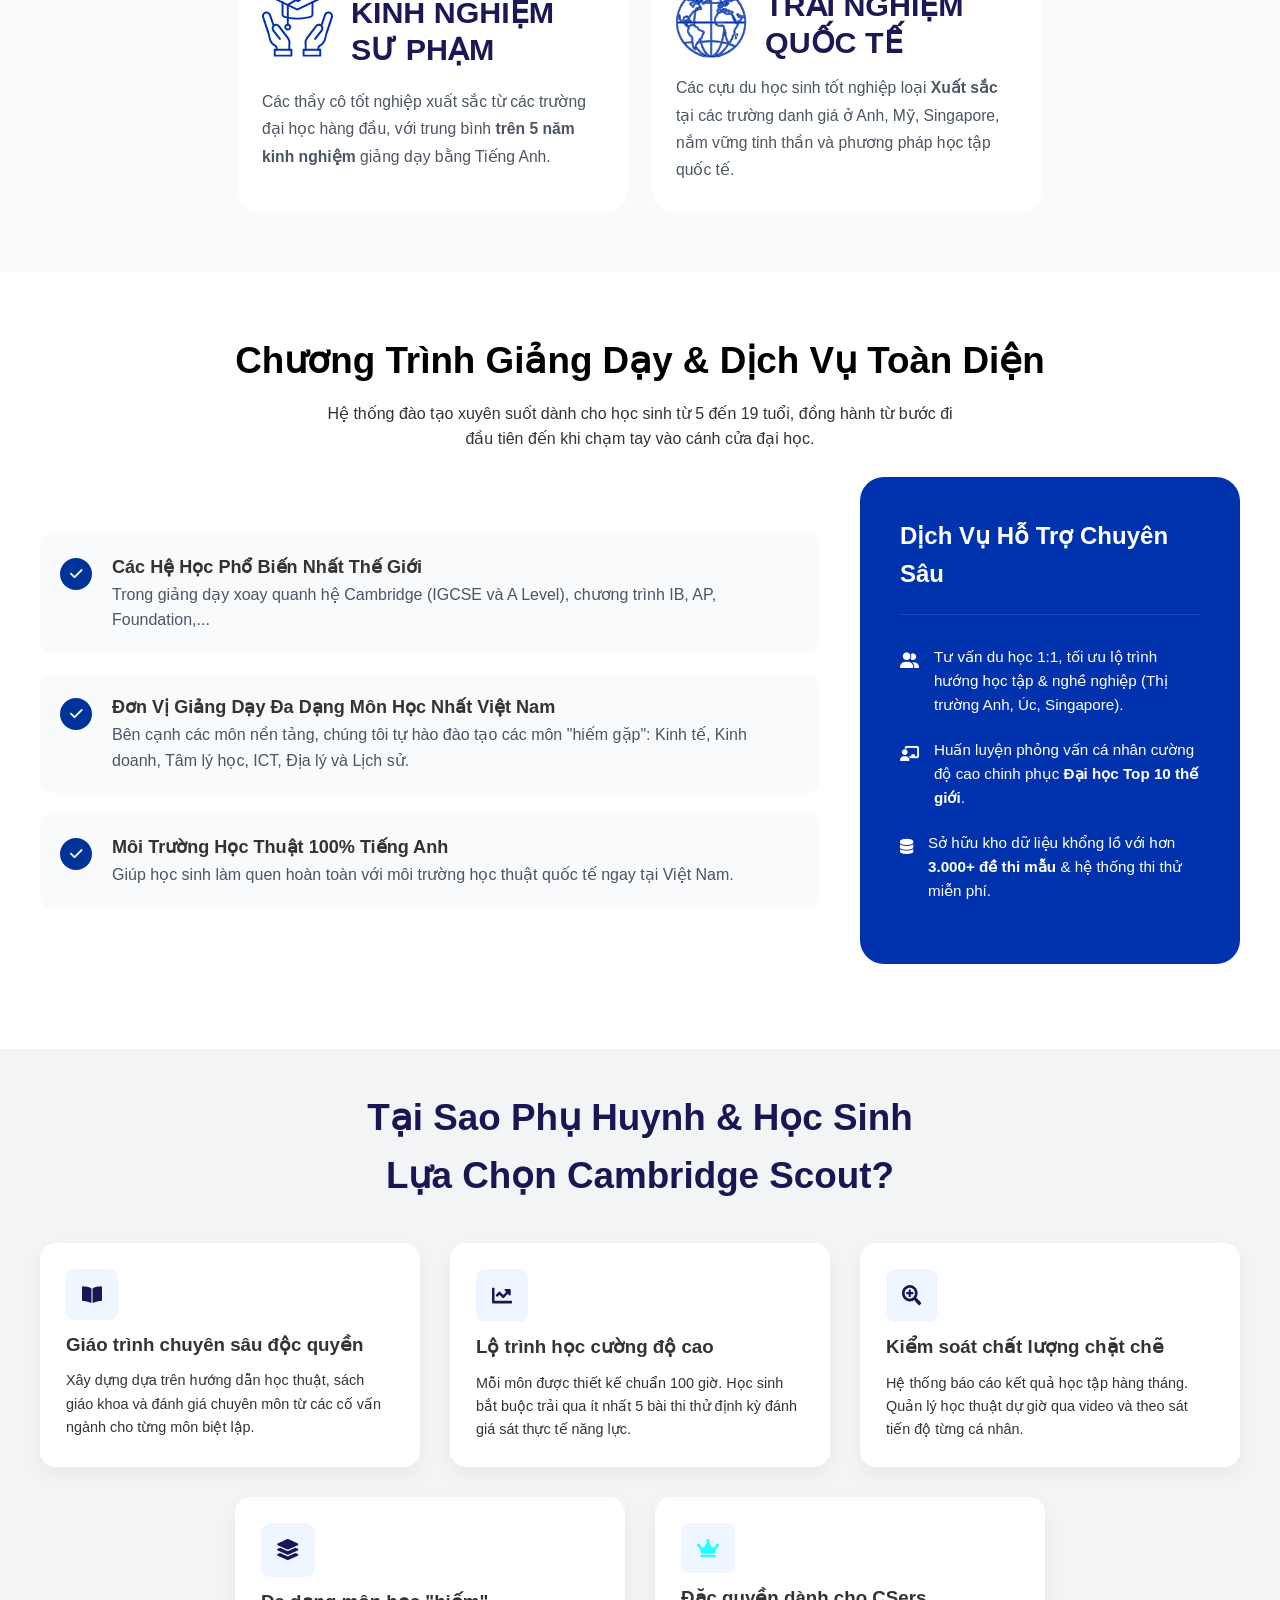
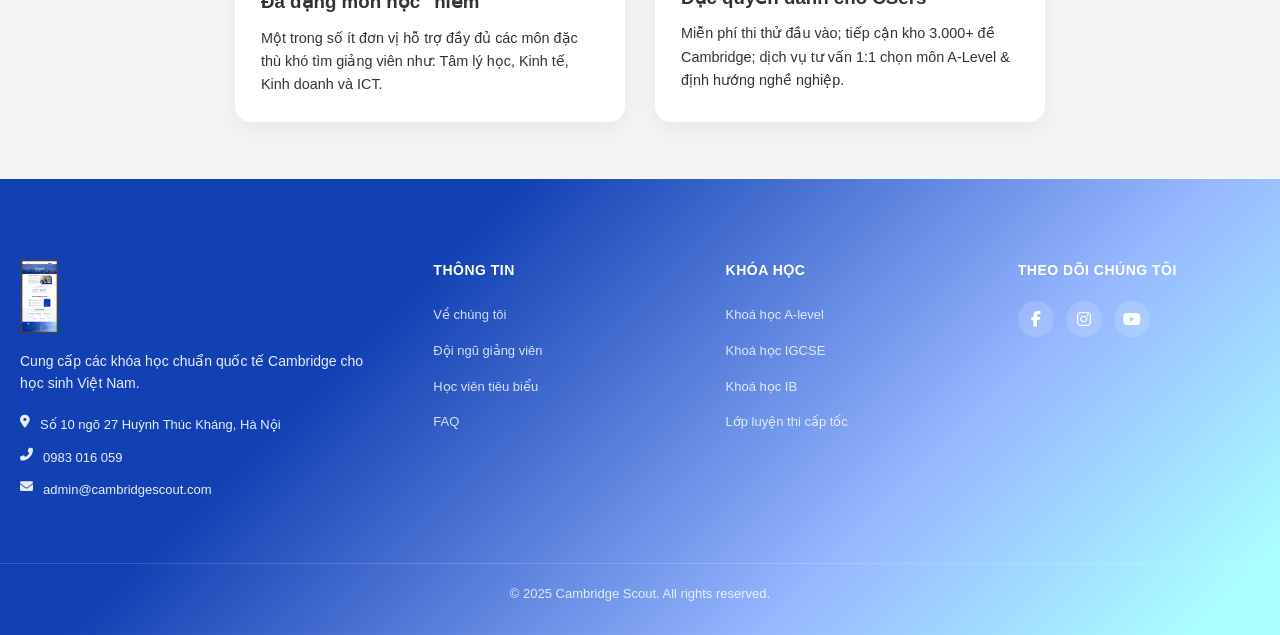
==== commit ce16352d: "update" ====
--- a/about.html
+++ b/about.html
@@ -179,7 +179,8 @@
         <section class="curriculum-section">
             <div class="container">
                 <h2 class="section-title-curriculum">Chương Trình Giảng Dạy & Dịch Vụ Toàn Diện</h2>
-                <p class="text-center" style="width: 53%; margin: 0 auto;">Hệ thống đào tạo xuyên suốt dành cho học sinh từ 5
+                <p class="text-center" style="width: 53%; margin: 0 auto;">Hệ thống đào tạo xuyên suốt dành cho học sinh
+                    từ 5
                     đến 19 tuổi, đồng hành từ bước đi đầu tiên đến khi chạm tay vào cánh cửa đại học.</p>
 
                 <div class="curriculum-grid">
@@ -233,26 +234,32 @@
         </section>
 
         <!-- Why Choose Us Section -->
-        <section class="why-us-section" style="background: #fff;">
+        <section class="why-us-section">
             <div class="container">
-                <h2 class="section-title">Tại Sao Phụ Huynh & Học Sinh Lựa Chọn Cambridge Scout?</h2>
+                <h2 class="section-title-why-us">Tại Sao Phụ Huynh & Học Sinh Lựa Chọn Cambridge Scout?</h2>
 
                 <div class="why-container">
                     <div class="why-row why-row-1">
                         <div class="why-card">
-                            <i class="fas fa-book-open"></i>
+                            <div class="why-card-item">
+                                <img src="./assets/svg/Container (1).svg" alt="">
+                            </div>
                             <h3>Giáo trình chuyên sâu độc quyền</h3>
                             <p>Xây dựng dựa trên hướng dẫn học thuật, sách giáo khoa và đánh giá chuyên môn từ các cố
                                 vấn ngành cho từng môn biệt lập.</p>
                         </div>
                         <div class="why-card">
-                            <i class="fas fa-chart-line"></i>
+                            <div class="why-card-item">
+                                <img src="./assets/svg/Container (2).svg" alt="">
+                            </div>
                             <h3>Lộ trình học cường độ cao</h3>
                             <p>Mỗi môn được thiết kế chuẩn 100 giờ. Học sinh bắt buộc trải qua ít nhất 5 bài thi thử
                                 định kỳ đánh giá sát thực tế năng lực.</p>
                         </div>
                         <div class="why-card">
-                            <i class="fas fa-microscope"></i>
+                            <div class="why-card-item">
+                                <img src="./assets/svg/Container (3).svg" alt="">
+                            </div>
                             <h3>Kiểm soát chất lượng chặt chẽ</h3>
                             <p>Hệ thống báo cáo kết quả học tập hàng tháng. Quản lý học thuật dự giờ qua video và theo
                                 sát tiến độ từng cá nhân.</p>
@@ -260,13 +267,17 @@
                     </div>
                     <div class="why-row why-row-2">
                         <div class="why-card">
-                            <i class="fas fa-layer-group"></i>
+                            <div class="why-card-item">
+                                <img src="./assets/svg/Container (4).svg" alt="">
+                            </div>
                             <h3>Đa dạng môn học "hiếm"</h3>
                             <p>Một trong số ít đơn vị hỗ trợ đầy đủ các môn đặc thù khó tìm giảng viên như: Tâm lý học,
                                 Kinh tế, Kinh doanh và ICT.</p>
                         </div>
                         <div class="why-card">
-                            <i class="fas fa-crown"></i>
+                            <div class="why-card-item">
+                                <img src="./assets/svg/Container (5).svg" alt="">
+                            </div>
                             <h3>Đặc quyền dành cho CSers</h3>
                             <p>Miễn phí thi thử đầu vào; tiếp cận kho 3.000+ đề Cambridge; dịch vụ tư vấn 1:1 chọn môn
                                 A-Level & định hướng nghề nghiệp.</p>
--- a/style.css
+++ b/style.css
@@ -2054,6 +2054,11 @@
 }
 
 /* Why Choose Us Grid */
+.why-us-section {
+    padding: 20px 0;
+    background-color: #F3F4F6;
+}
+
 .why-grid {
     display: grid;
     grid-template-columns: repeat(3, 1fr);
@@ -2062,23 +2067,39 @@
 
 .why-card {
     background: var(--white);
-    padding: 30px;
+    padding: 25px;
     border-radius: 16px;
-    box-shadow: var(--shadow-soft);
-    text-align: center;
+box-shadow: 0 8px 20px rgba(0, 0, 0, 0.05);    text-align: left;
     transition: border 0.3s;
     border: 1px solid transparent;
 }
 
+.why-card p {
+    font-size: 0.9rem;
+}
+
+.why-card h3 {
+    padding: 10px 0px;
+}
+
+.section-title-why-us {
+    text-align: center;
+    font-weight: bold;
+    font-size: 2.3rem;
+    width: 46%;
+    margin: 20px auto;
+    color: #191654;
+}
+
 .why-card:hover {
     border-color: var(--accent-blue);
 }
 
-.why-card i {
-    font-size: 2rem;
-    color: var(--primary-blue);
-    margin-bottom: 20px;
-    display: block;
+.why-card-item {
+    border-radius: 17%;
+    padding: 16px;
+    width: 16%;
+    background: #EFF6FF;
 }
 
 .why-card.wide {
@@ -2090,6 +2111,8 @@
     display: flex;
     flex-direction: column;
     gap: 30px;
+    max-width: 1200px;
+    margin: 37px auto;
 }
 
 .why-row {
@@ -2108,7 +2131,7 @@
 }
 
 .why-row-2 .why-card {
-    flex: 0 1 calc(33.333% - 20px);
+    flex: 0 1 calc(33.333% - 10px);
 }
 
 /* Animations */
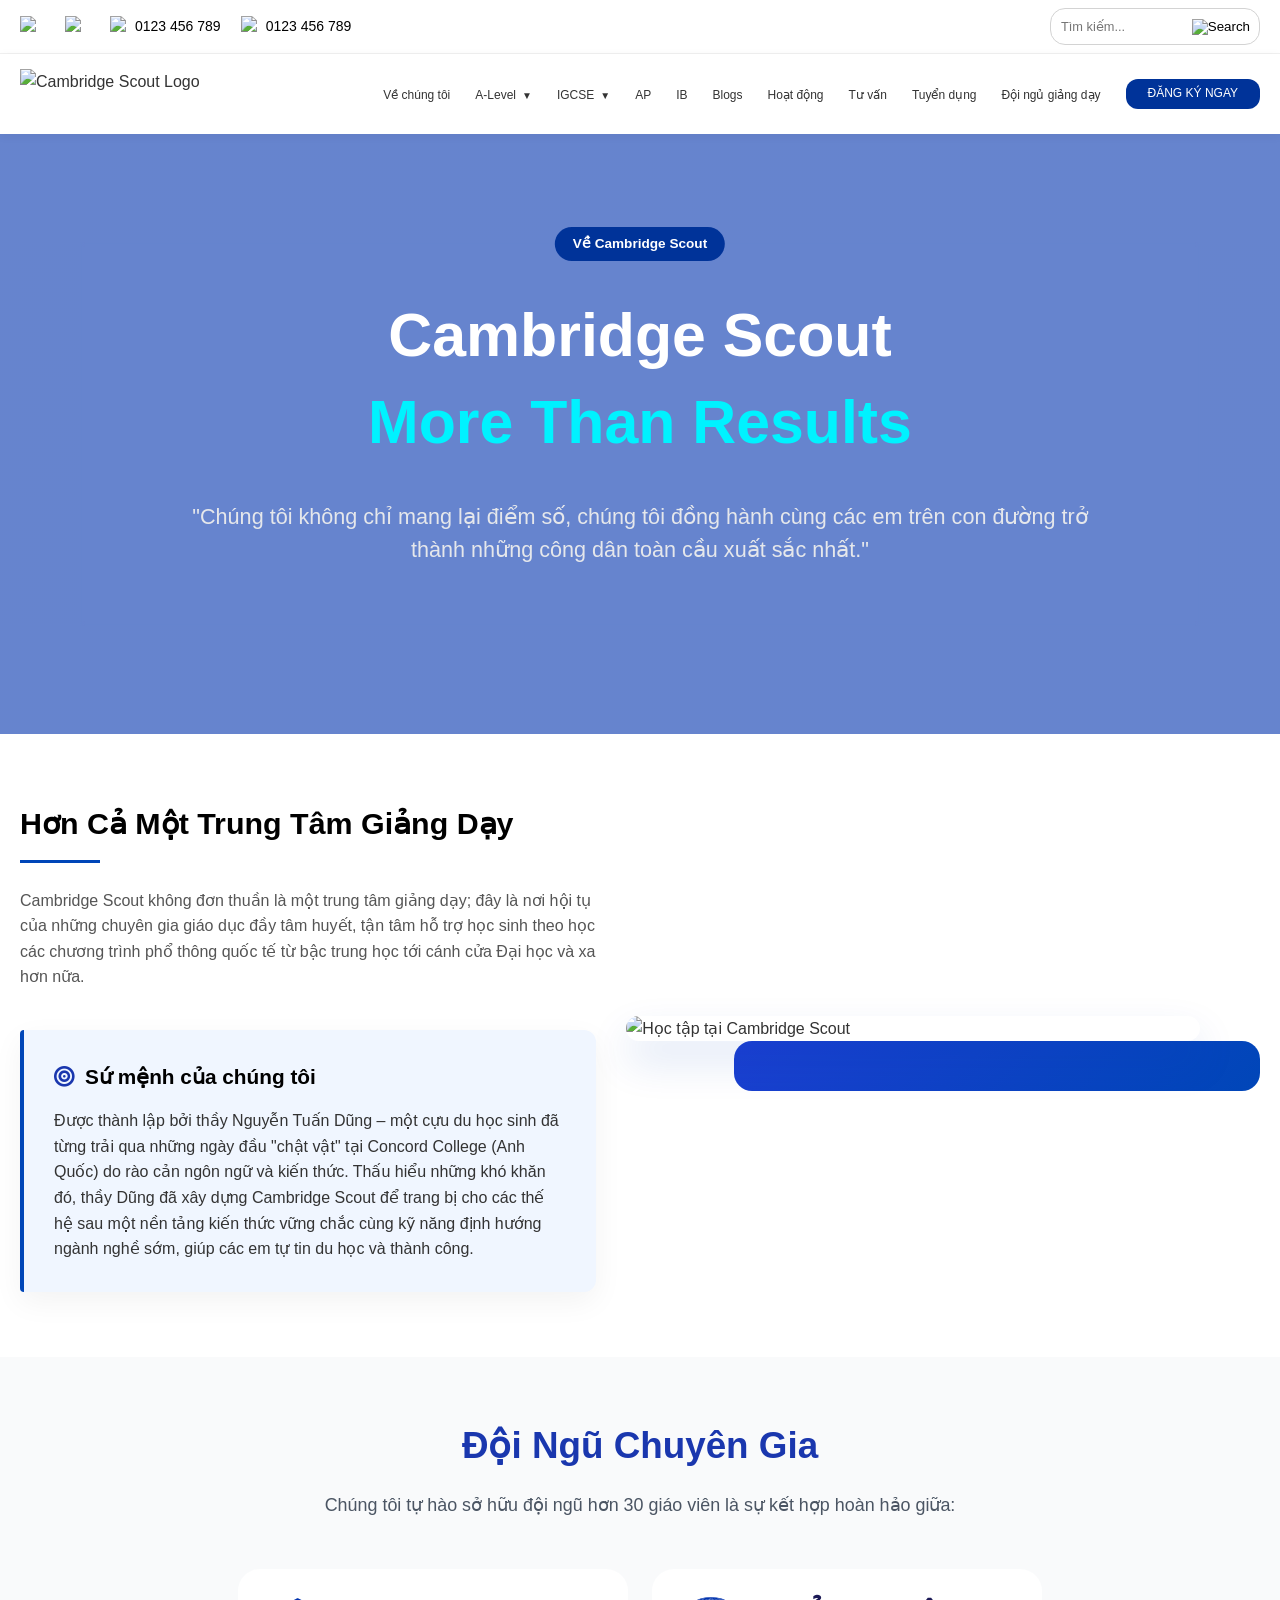
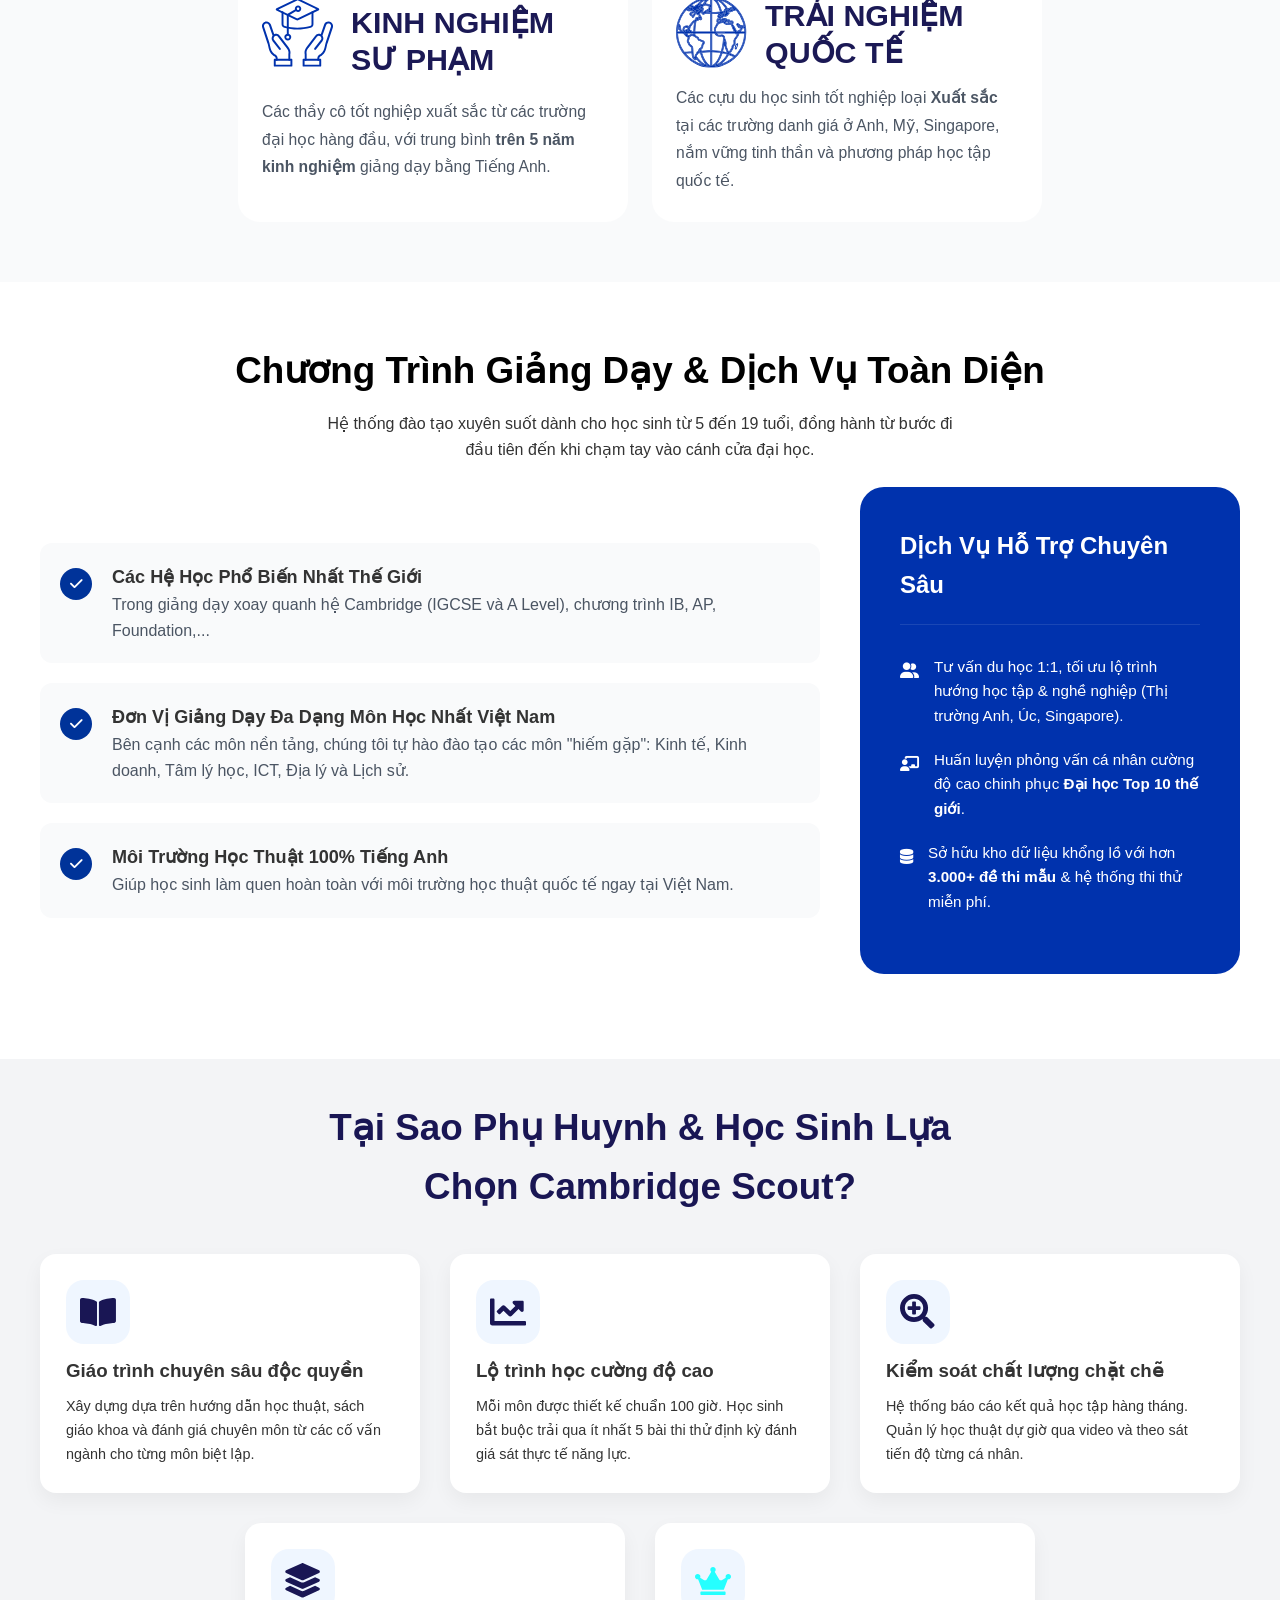
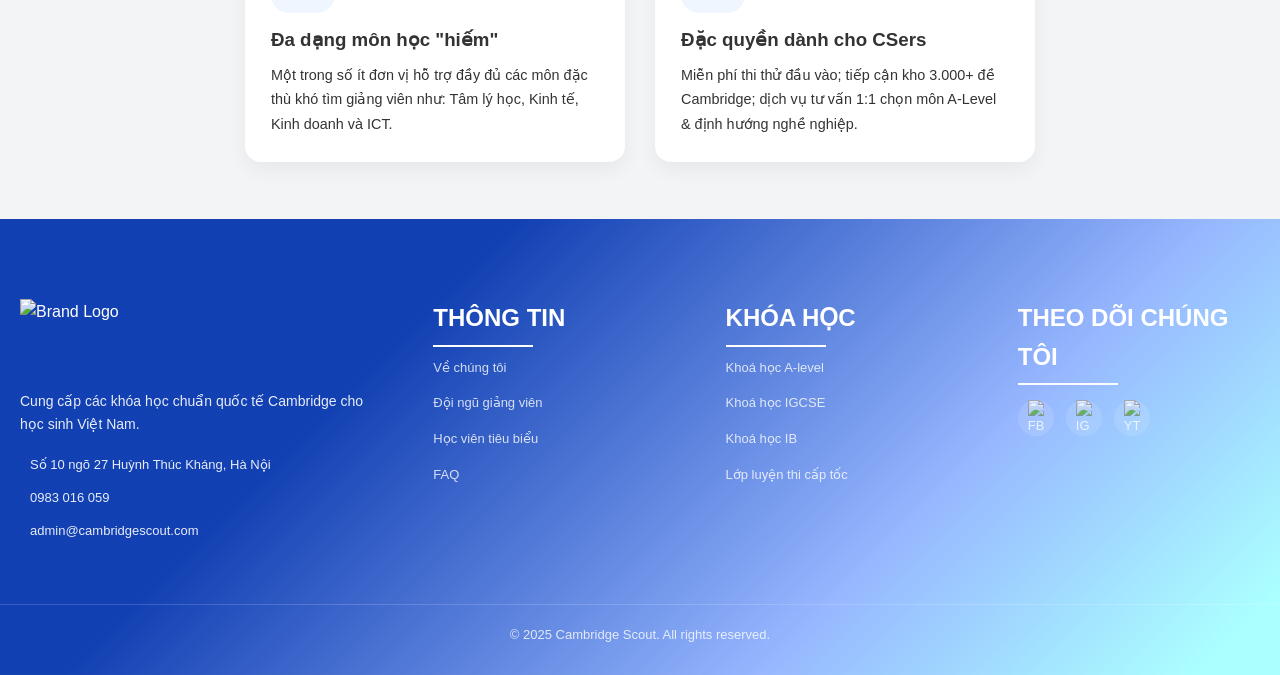
==== commit 9cd5d94e: "update" ====
--- a/about.html
+++ b/about.html
@@ -20,7 +20,7 @@
 
 <body class="about-page">
 
-    <!-- Header Section (Consistent with index.html) -->
+    <!-- Header Section -->
     <header class="main-header">
         <div class="top-bar">
             <div class="container flex-between">
@@ -42,10 +42,9 @@
                         0123 456 789
                     </span>
 
-                    <!-- Address -->
-                    <span class="location">
-                        <img src="./assets/svg/SVG_1.svg" alt="Location" width="20" height="20">
-                        Hồ Chí Minh
+                    <span class="phone">
+                        <img src="./assets/svg/SVG_2.svg" alt="Phone" width="20" height="20">
+                        0123 456 789
                     </span>
 
                 </div>
@@ -60,7 +59,7 @@
             <div class="container flex-between">
                 <div class="logo">
                     <a href="#">
-                        <img src="assets/images/Về Cambridge Scout.png" alt="Cambridge Scout Logo" class="brand-logo">
+                        <img src="assets/images/logo.png" alt="Cambridge Scout Logo" class="brand-logo">
                     </a>
                 </div>
 
@@ -179,7 +178,8 @@
         <section class="curriculum-section">
             <div class="container">
                 <h2 class="section-title-curriculum">Chương Trình Giảng Dạy & Dịch Vụ Toàn Diện</h2>
-                <p class="text-center" style="width: 53%; margin: 0 auto;">Hệ thống đào tạo xuyên suốt dành cho học sinh
+                <p class="curriculum-description text-center" style="margin: 0 auto;">Hệ thống đào tạo xuyên suốt dành
+                    cho học sinh
                     từ 5
                     đến 19 tuổi, đồng hành từ bước đi đầu tiên đến khi chạm tay vào cánh cửa đại học.</p>
 
@@ -287,41 +287,34 @@
             </div>
         </section>
 
-        <!-- CTA Section -->
-        <!-- <section class="cta-section" style="background: var(--dark-navy); color: #fff; padding: 60px 0;">
-            <div class="container text-center">
-                <h2>Bắt đầu hành trình chinh phục đỉnh cao học thuật ngay hôm nay!</h2>
-                <a href="#" class="btn-primary"
-                    style="margin-top: 30px; padding: 15px 40px; font-size: 1.1rem; background: var(--accent-blue);">ĐĂNG
-                    KÝ TƯ VẤN MIỄN PHÍ</a>
-            </div>
-        </section> -->
-
     </main>
 
     <!-- Footer (Consistent with index.html) -->
+    <!-- Footer -->
     <footer class="main-footer">
         <div class="container grid-4 footer-content">
             <div class="footer-brand">
-                <img src="assets/images/Về Cambridge Scout.png" alt="Brand Logo" class="footer-logo">
+                <img src="assets/images/logo.png" alt="Brand Logo" class="footer-logo">
                 <p>Cung cấp các khóa học chuẩn quốc tế Cambridge cho học sinh Việt Nam.</p>
                 <ul class="contact-list">
-                    <li><i class="fas fa-map-marker-alt"></i> Số 10 ngõ 27 Huỳnh Thúc Kháng, Hà Nội</li>
-                    <li><i class="fas fa-phone-alt"></i> 0983 016 059</li>
-                    <li><i class="fas fa-envelope"></i> admin@cambridgescout.com</li>
+                    <li><img src="https://img.icons8.com/ios-filled/16/ffffff/marker.png" alt=""> Số 10 ngõ 27 Huỳnh
+                        Thúc Kháng, Hà Nội</li>
+                    <li><img src="https://img.icons8.com/ios-filled/16/ffffff/phone.png" alt=""> 0983 016 059</li>
+                    <li><img src="https://img.icons8.com/ios-filled/16/ffffff/mail.png" alt=""> admin@cambridgescout.com
+                    </li>
                 </ul>
             </div>
             <div class="footer-links">
-                <h3>THÔNG TIN</h3>
+                <h2>THÔNG TIN</h2>
                 <ul>
-                    <li><a href="ve-cambridge-scout.html">Về chúng tôi</a></li>
+                    <li><a href="#">Về chúng tôi</a></li>
                     <li><a href="#">Đội ngũ giảng viên</a></li>
                     <li><a href="#">Học viên tiêu biểu</a></li>
                     <li><a href="#">FAQ</a></li>
                 </ul>
             </div>
             <div class="footer-links">
-                <h3>KHÓA HỌC</h3>
+                <h2>KHÓA HỌC</h2>
                 <ul>
                     <li><a href="#">Khoá học A-level</a></li>
                     <li><a href="#">Khoá học IGCSE</a></li>
@@ -329,12 +322,12 @@
                     <li><a href="#">Lớp luyện thi cấp tốc</a></li>
                 </ul>
             </div>
-            <div class="footer-social">
-                <h3>THEO DÕI CHÚNG TÔI</h3>
+            <div class="footer-social footer-links">
+                <h2>THEO DÕI CHÚNG TÔI</h2>
                 <div class="social-links">
-                    <a href="#"><i class="fab fa-facebook-f"></i></a>
-                    <a href="#"><i class="fab fa-instagram"></i></a>
-                    <a href="#"><i class="fab fa-youtube"></i></a>
+                    <a href="#"><img src="https://img.icons8.com/ios-filled/24/ffffff/facebook.png" alt="FB"></a>
+                    <a href="#"><img src="https://img.icons8.com/ios-filled/24/ffffff/instagram.png" alt="IG"></a>
+                    <a href="#"><img src="https://img.icons8.com/ios-filled/24/ffffff/youtube.png" alt="YT"></a>
                 </div>
             </div>
         </div>
@@ -343,6 +336,7 @@
         </div>
     </footer>
 
+    <script src="https://cdn.jsdelivr.net/npm/swiper@11/swiper-bundle.min.js"></script>
     <script src="script.js"></script>
 </body>
 
--- a/style.css
+++ b/style.css
@@ -1497,7 +1497,7 @@
 
 .footer-links h2::after {
     content: "";
-    width: 120px;
+    width: 100px;
     height: 2px;
     background: #ffffff;
     display: block;
@@ -1800,6 +1800,115 @@
     color: #E5E7EB;
 }
 
+
+@media (max-width: 1024px) {
+    .about-hero {
+        height: auto;
+        min-height: 520px;
+        padding: 100px 0 80px;
+    }
+
+    .about-hero .hero-inner {
+        padding: 0 32px;
+    }
+
+    .about-hero .hero-content-box {
+        padding: 52px 24px 24px;
+    }
+
+    .about-hero .badge-vcs {
+        top: -12px;
+        font-size: 0.8rem;
+    }
+
+    .about-hero .hero-inner h1,
+    .about-hero .title-more {
+        font-size: 3rem;
+    }
+
+    .about-hero .hero-quote {
+        max-width: 720px;
+        font-size: 1.15rem;
+    }
+}
+
+@media (max-width: 768px) {
+    .about-hero {
+        min-height: 460px;
+        padding: 84px 0 64px;
+    }
+
+    .about-hero .hero-inner {
+        padding: 0 20px;
+    }
+
+    .about-hero .hero-content-box {
+        padding: 44px 20px 20px;
+        backdrop-filter: blur(1.5px);
+    }
+
+    .about-hero .badge-vcs {
+        top: -10px;
+        padding: 6px 14px;
+        font-size: 0.75rem;
+        max-width: calc(100% - 40px);
+        white-space: nowrap;
+    }
+
+    .about-hero .hero-inner h1,
+    .about-hero .title-more {
+        font-size: 2.2rem;
+    }
+
+    .about-hero .title-more {
+        margin-bottom: 20px;
+    }
+
+    .about-hero .hero-quote {
+        max-width: 100%;
+        font-size: 1rem;
+        line-height: 1.7;
+    }
+}
+
+@media (max-width: 480px) {
+    .about-hero {
+        min-height: 400px;
+        padding: 72px 0 56px;
+    }
+
+    .about-hero .hero-inner {
+        padding: 0 16px;
+    }
+
+    .about-hero .hero-content-box {
+        padding: 18px 16px 16px;
+    }
+
+    .about-hero .badge-vcs {
+        position: static;
+        transform: none;
+        margin-bottom: 16px;
+        max-width: 100%;
+        white-space: normal;
+    }
+
+    .about-hero .hero-inner h1,
+    .about-hero .title-more {
+        font-size: 1.75rem;
+        line-height: 1.15;
+    }
+
+    .about-hero .title-more {
+        margin-bottom: 16px;
+    }
+
+    .about-hero .hero-quote {
+        font-size: 0.95rem;
+    }
+}
+
+
 /* Intro Section */
 .intro-section {
     background: var(--white);
@@ -1894,7 +2003,7 @@
 }
 
 .section-title-about {
-    font-size: 1.9rem;
+    font-size: 2.3rem;
     color: #1a37ae;
     margin-bottom: 15px;
 }
@@ -1912,6 +2021,18 @@
     gap: 24px;
     max-width: 1024px;
     margin: 50px auto 0;
+}
+
+@media (max-width: 768px) {
+    .expert-grid {
+        padding: 0 15px;
+    }
+}
+
+@media (max-width: 1024px) {
+    .expert-grid {
+        padding: 0 15px;
+    }
 }
 
 .expert-card {
@@ -1984,9 +2105,31 @@
     text-align: center;
 }
 
+.curriculum-description {
+    width: 53%;
+}
+
+@media (max-width: 1224px) {
+    .curriculum-description {
+        width: 81%;
+    }
+}
+
+@media (max-width: 1024px) {
+    .curriculum-description {
+        width: 80%;
+    }
+}
+
 @media (max-width: 768px) {
     .curriculum-grid {
         grid-template-columns: 1fr;
+    }
+    .section-title-curriculum{
+        font-size: 2rem;
+    }
+    .curriculum-description {
+        width: 86%;
     }
 }
 
@@ -2069,37 +2212,50 @@
     background: var(--white);
     padding: 25px;
     border-radius: 16px;
-box-shadow: 0 8px 20px rgba(0, 0, 0, 0.05);    text-align: left;
-    transition: border 0.3s;
+    box-shadow: 0 8px 20px rgba(0, 0, 0, 0.05);
+    text-align: left;
+    transition: border 0.3s, transform 0.3s ease, box-shadow 0.3s ease;
     border: 1px solid transparent;
 }
 
 .why-card p {
     font-size: 0.9rem;
+    line-height: 1.7;
 }
 
 .why-card h3 {
-    padding: 10px 0px;
+    padding: 12px 0 8px;
 }
 
 .section-title-why-us {
     text-align: center;
     font-weight: bold;
     font-size: 2.3rem;
-    width: 46%;
+    width: 55%;
     margin: 20px auto;
     color: #191654;
 }
 
 .why-card:hover {
     border-color: var(--accent-blue);
+    transform: translateY(-4px);
+    box-shadow: 0 14px 32px rgba(0, 70, 184, 0.08);
 }
 
 .why-card-item {
-    border-radius: 17%;
-    padding: 16px;
-    width: 16%;
+    width: clamp(56px, 5vw, 72px);
+    aspect-ratio: 1;
+    border-radius: 18px;
+    padding: 14px;
     background: #EFF6FF;
+    display: flex;
+    align-items: center;
+    justify-content: center;
+}
+
+.why-card-item img {
+    width: 100%;
+    height: auto;
 }
 
 .why-card.wide {
@@ -2132,6 +2288,113 @@
 
 .why-row-2 .why-card {
     flex: 0 1 calc(33.333% - 10px);
+    max-width: 380px;
+}
+
+@media (max-width: 1024px) {
+    .why-us-section {
+        padding: 40px 0;
+    }
+
+    .section-title-why-us {
+        width: min(100%, 760px);
+        font-size: 2rem;
+        line-height: 1.25;
+        margin: 0 auto 18px;
+    }
+
+    .why-container {
+        gap: 24px;
+        margin: 30px auto 0;
+    }
+
+    .why-row {
+        gap: 24px;
+    }
+
+    .why-row-1 {
+        grid-template-columns: repeat(2, minmax(0, 1fr));
+    }
+
+    .why-row-1 .why-card:nth-child(3) {
+        grid-column: 1 / -1;
+    }
+
+    .why-row-2 {
+        display: grid;
+        grid-template-columns: repeat(2, minmax(0, 1fr));
+    }
+
+    .why-row-2 .why-card {
+        flex: initial;
+        max-width: none;
+    }
+
+    .why-card {
+        padding: 22px;
+    }
+}
+
+@media (max-width: 768px) {
+    .why-us-section {
+        padding: 36px 0;
+    }
+
+    .section-title-why-us {
+        width: 100%;
+        font-size: 1.8rem;
+        line-height: 1.3;
+    }
+
+    .why-container {
+        gap: 18px;
+        margin: 24px auto 0;
+    }
+
+    .why-row-1,
+    .why-row-2 {
+        display: grid;
+        grid-template-columns: 1fr !important;
+        gap: 18px;
+    }
+
+    .why-row-1 .why-card:nth-child(3) {
+        grid-column: auto;
+    }
+
+    .why-card {
+        padding: 20px;
+        border-radius: 18px;
+    }
+
+    .why-card h3 {
+        font-size: 1.08rem;
+    }
+
+    .why-card p {
+        font-size: 0.95rem;
+    }
+
+    .why-card-item {
+        width: 60px;
+        padding: 12px;
+    }
+}
+
+@media (max-width: 480px) {
+    .section-title-why-us {
+        font-size: 1.5rem;
+    }
+
+    .why-card {
+        padding: 18px 16px;
+    }
+
+    .why-card-item {
+        width: 52px;
+        padding: 10px;
+        border-radius: 16px;
+    }
 }
 
 /* Animations */
@@ -2152,9 +2415,7 @@
 
     .intro-grid,
     .expert-grid,
-    .curriculum-grid,
-    .why-row-1,
-    .why-row-2 {
+    .curriculum-grid {
         grid-template-columns: 1fr !important;
         max-width: 100% !important;
     }
@@ -2178,4 +2439,4 @@
         width: 74%;
         height: 38%;
     }
-}+}
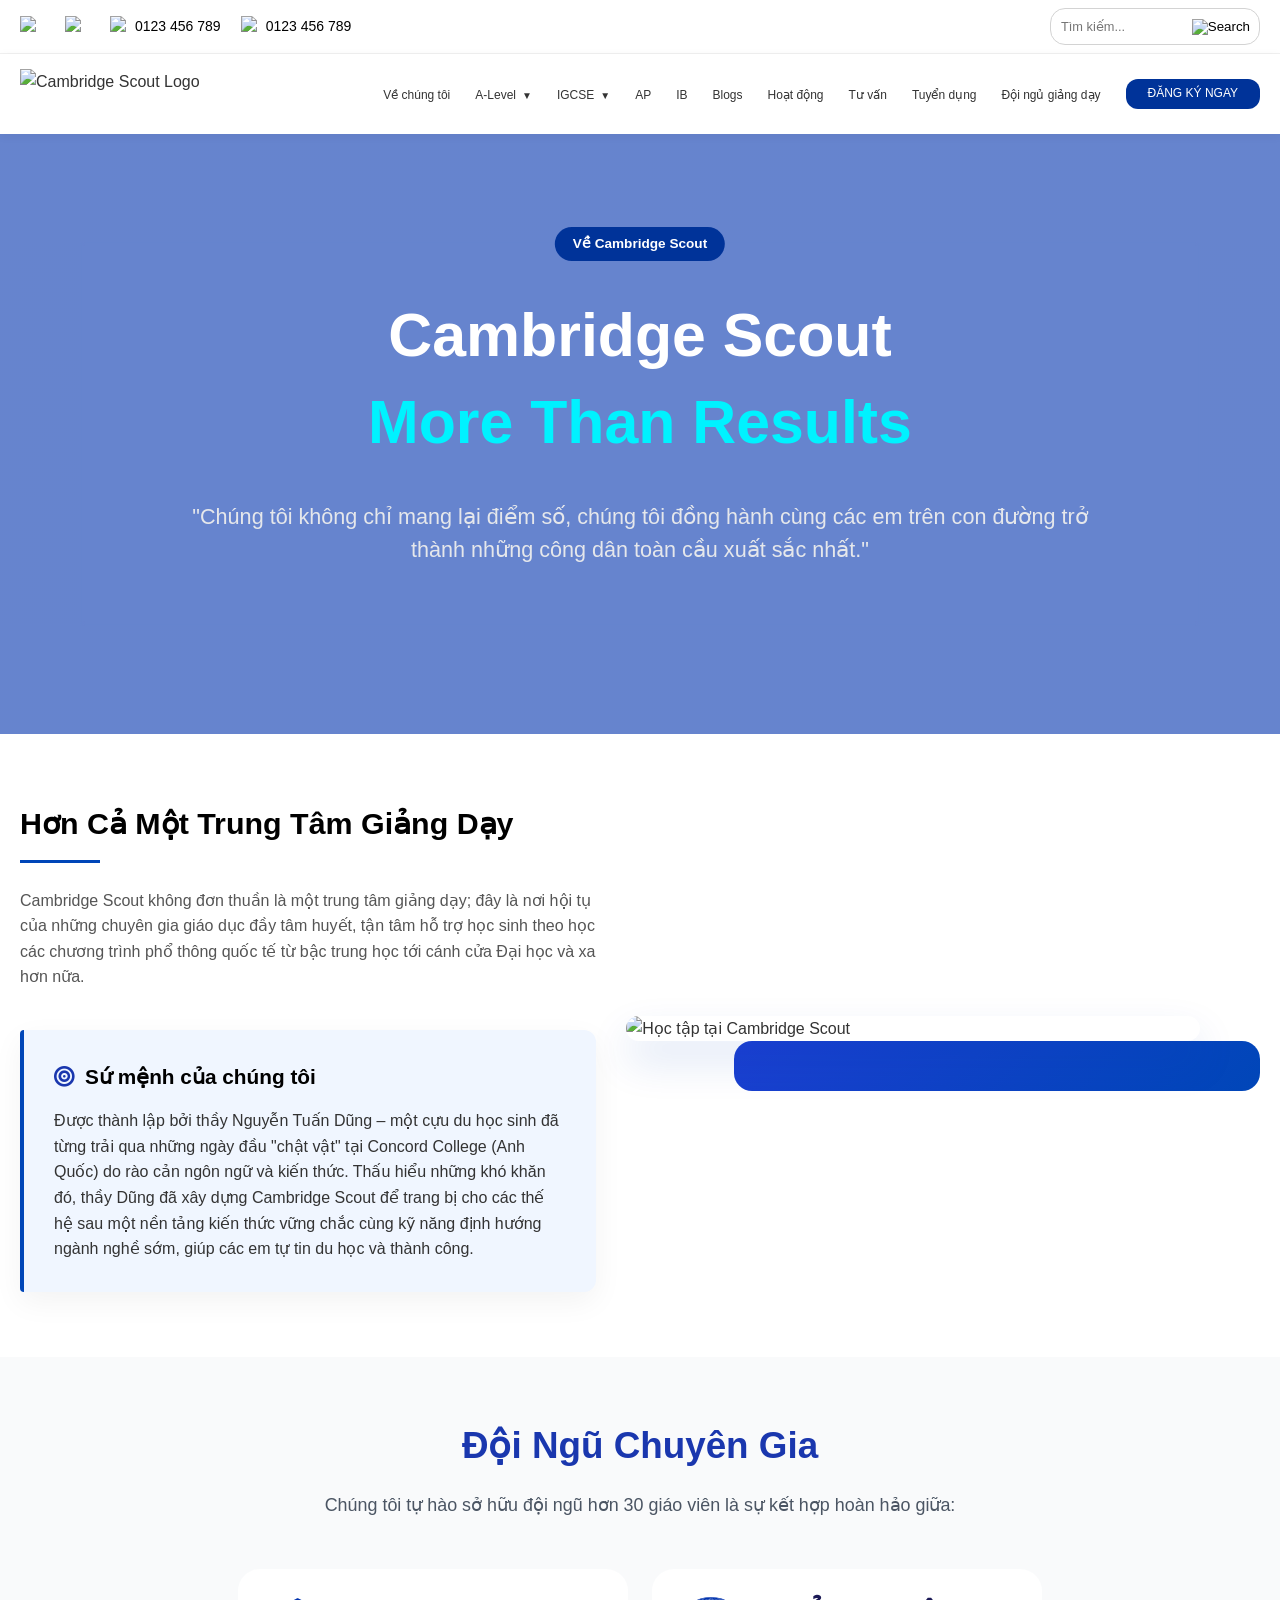
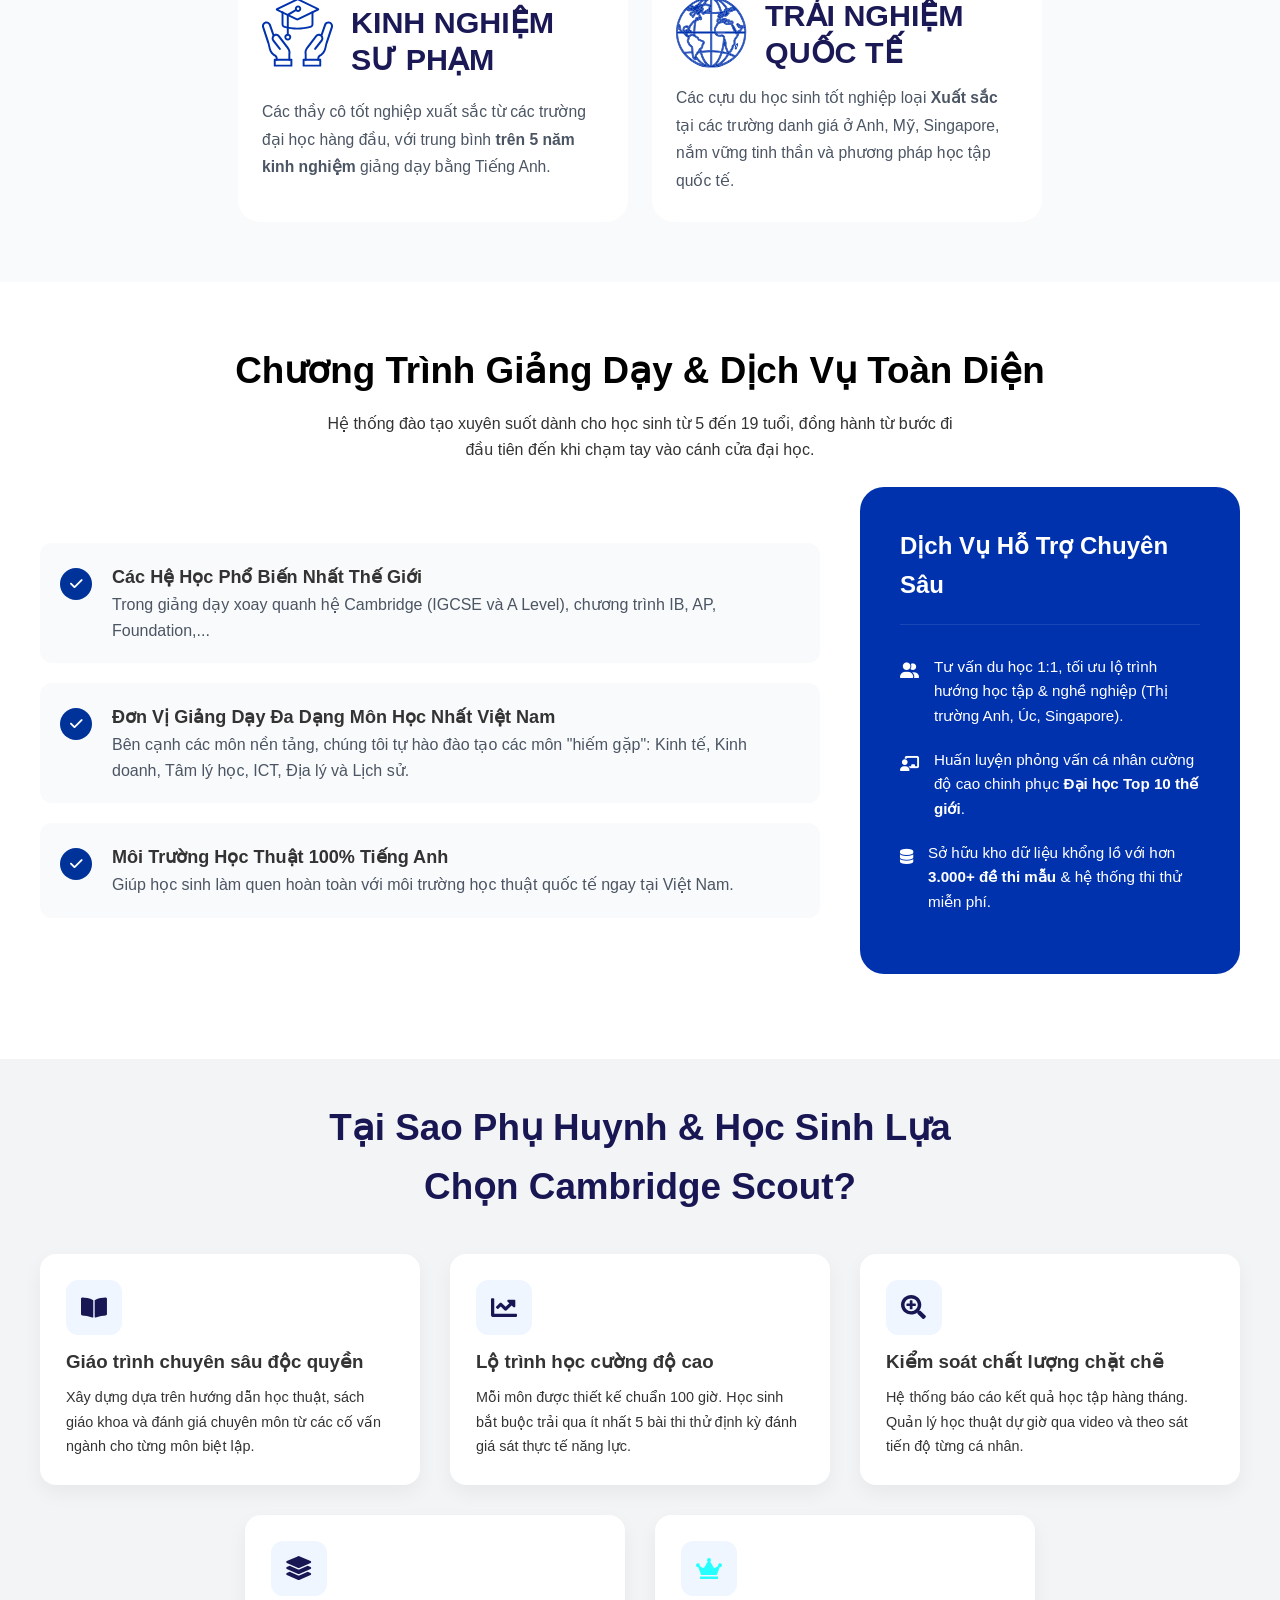
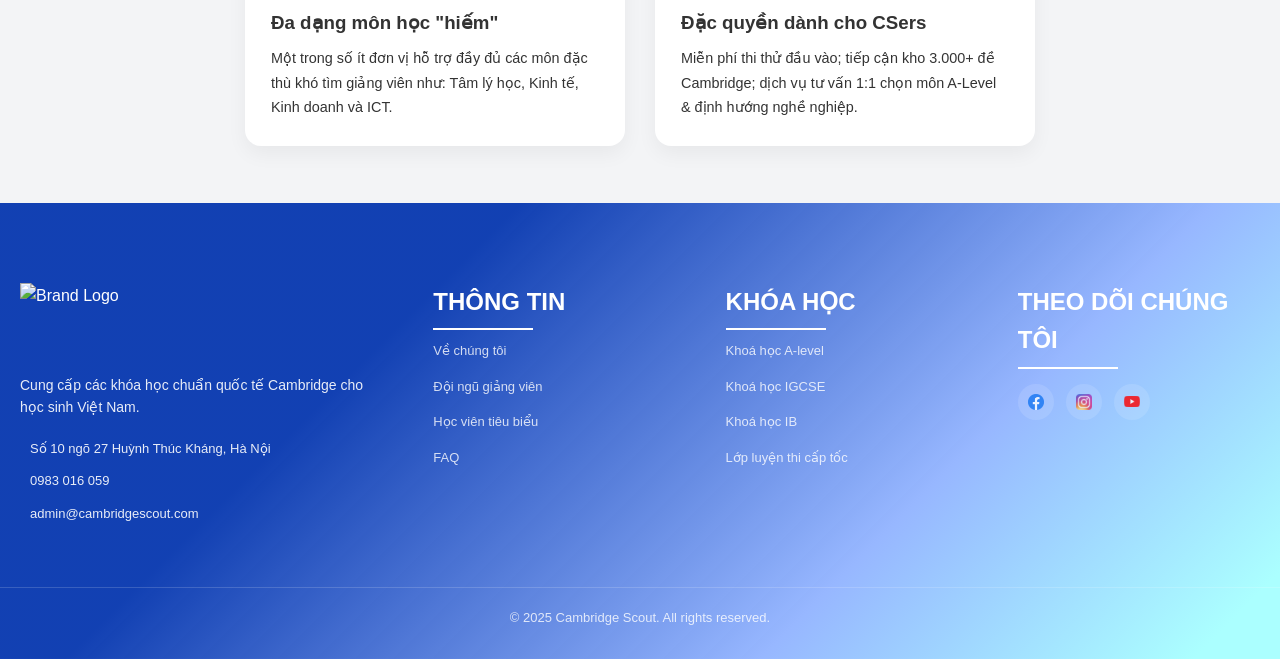
==== commit f316bbe0: "update done" ====
--- a/about.html
+++ b/about.html
@@ -325,9 +325,9 @@
             <div class="footer-social footer-links">
                 <h2>THEO DÕI CHÚNG TÔI</h2>
                 <div class="social-links">
-                    <a href="#"><img src="https://img.icons8.com/ios-filled/24/ffffff/facebook.png" alt="FB"></a>
-                    <a href="#"><img src="https://img.icons8.com/ios-filled/24/ffffff/instagram.png" alt="IG"></a>
-                    <a href="#"><img src="https://img.icons8.com/ios-filled/24/ffffff/youtube.png" alt="YT"></a>
+                    <a href="#"><img src="./assets/images/icons/fb_logo.webp" alt="FB"></a>
+                    <a href="#"><img src="./assets/images/icons/Instagram_icon.png" alt="IG"></a>
+                    <a href="#"><img src="./assets/images/icons/youtube_logo.png" alt="YT"></a>
                 </div>
             </div>
         </div>
--- a/style.css
+++ b/style.css
@@ -2125,9 +2125,11 @@
     .curriculum-grid {
         grid-template-columns: 1fr;
     }
-    .section-title-curriculum{
+
+    .section-title-curriculum {
         font-size: 2rem;
     }
+
     .curriculum-description {
         width: 86%;
     }
@@ -2243,10 +2245,10 @@
 }
 
 .why-card-item {
-    width: clamp(56px, 5vw, 72px);
+    width: 17%;
     aspect-ratio: 1;
-    border-radius: 18px;
-    padding: 14px;
+    border-radius: 22%;
+    padding: 15px;
     background: #EFF6FF;
     display: flex;
     align-items: center;
@@ -2320,6 +2322,10 @@
         grid-column: 1 / -1;
     }
 
+    .why-row-1 .why-card:nth-child(3) .why-card-item {
+        width: 8%;
+    }
+
     .why-row-2 {
         display: grid;
         grid-template-columns: repeat(2, minmax(0, 1fr));
@@ -2362,6 +2368,11 @@
         grid-column: auto;
     }
 
+    .why-row-1 .why-card:nth-child(3) .why-card-item {
+        width: 15%;
+    }
+
+
     .why-card {
         padding: 20px;
         border-radius: 18px;
@@ -2440,3 +2451,195 @@
         height: 38%;
     }
 }
+
+@media (max-width: 1024px) and (min-width: 901px) {
+    .intro-section {
+        padding: 56px 0;
+    }
+
+    .intro-grid {
+        grid-template-columns: minmax(0, 0.95fr) minmax(0, 1.05fr);
+        gap: 24px;
+    }
+
+    .intro-content h2 {
+        font-size: 1.7rem;
+        margin-bottom: 22px;
+        padding-bottom: 12px;
+    }
+
+    .intro-text p,
+    .mission-box p {
+        font-size: 0.98rem;
+        line-height: 1.75;
+    }
+
+    .mission-box {
+        padding: 24px;
+        margin-top: 32px;
+    }
+
+    .mission-box h3 {
+        font-size: 1.15rem;
+        margin-bottom: 12px;
+    }
+
+    .intro-image {
+        padding: 0 28px 24px 0;
+    }
+
+    .intro-image img {
+        width: 100%;
+    }
+
+    .intro-image::after {
+        width: 80%;
+        height: 78%;
+        bottom: -10px;
+    }
+}
+
+@media (max-width: 900px) {
+    .intro-section {
+        padding: 52px 0;
+    }
+
+    .intro-grid {
+        gap: 26px;
+        align-items: start;
+    }
+
+    .intro-content h2 {
+        font-size: 1.7rem;
+        margin-bottom: 22px;
+        padding-bottom: 12px;
+    }
+
+    .intro-text p,
+    .mission-box p {
+        font-size: 1rem;
+        line-height: 1.75;
+    }
+
+    .mission-box {
+        padding: 24px;
+        margin-top: 28px;
+    }
+
+    .mission-box h3 {
+        font-size: 1.12rem;
+        margin-bottom: 12px;
+    }
+
+    .intro-image {
+        width: 100%;
+        max-width: 620px;
+        padding: 0 28px 24px 0;
+        margin: 0 auto;
+    }
+
+    .intro-image img {
+        width: 100%;
+    }
+
+    .intro-image::after {
+        width: 80%;
+        height: 72%;
+        bottom: -10px;
+    }
+}
+
+@media (max-width: 768px) {
+    .intro-section {
+        padding: 42px 0;
+    }
+
+    .intro-grid {
+        gap: 22px;
+    }
+
+    .intro-content h2 {
+        font-size: 1.5rem;
+        margin-bottom: 18px;
+    }
+
+    .intro-content h2::after {
+        width: 68px;
+    }
+
+    .intro-text p,
+    .mission-box p {
+        font-size: 0.96rem;
+    }
+
+    .mission-box {
+        padding: 20px 18px;
+        margin-top: 22px;
+        border-left-width: 3px;
+    }
+
+    .mission-box h3 {
+        gap: 8px;
+        font-size: 1.02rem;
+        line-height: 1.4;
+    }
+
+    .intro-image {
+        padding: 0 18px 18px 0;
+        max-width: 560px;
+    }
+
+    .intro-image img {
+        border-radius: 16px;
+    }
+
+    .intro-image::after {
+        width: 78%;
+        height: 64%;
+        bottom: -8px;
+        border-radius: 16px;
+    }
+}
+
+@media (max-width: 480px) {
+    .intro-section {
+        padding: 34px 0;
+    }
+
+    .intro-content h2 {
+        font-size: 1.34rem;
+        margin-bottom: 16px;
+        padding-bottom: 10px;
+    }
+
+    .intro-content h2::after {
+        width: 56px;
+    }
+
+    .intro-text p,
+    .mission-box p {
+        font-size: 0.94rem;
+        line-height: 1.7;
+    }
+
+    .mission-box {
+        padding: 18px 16px;
+        margin-top: 20px;
+        border-radius: 4px 10px 10px 4px;
+    }
+
+    .mission-box h3 {
+        font-size: 0.97rem;
+    }
+
+    .intro-image {
+        padding: 0 14px 16px 0;
+    }
+
+    .intro-image::after {
+        width: 80%;
+        height: 58%;
+        bottom: -6px;
+        border-radius: 14px;
+    }
+}
